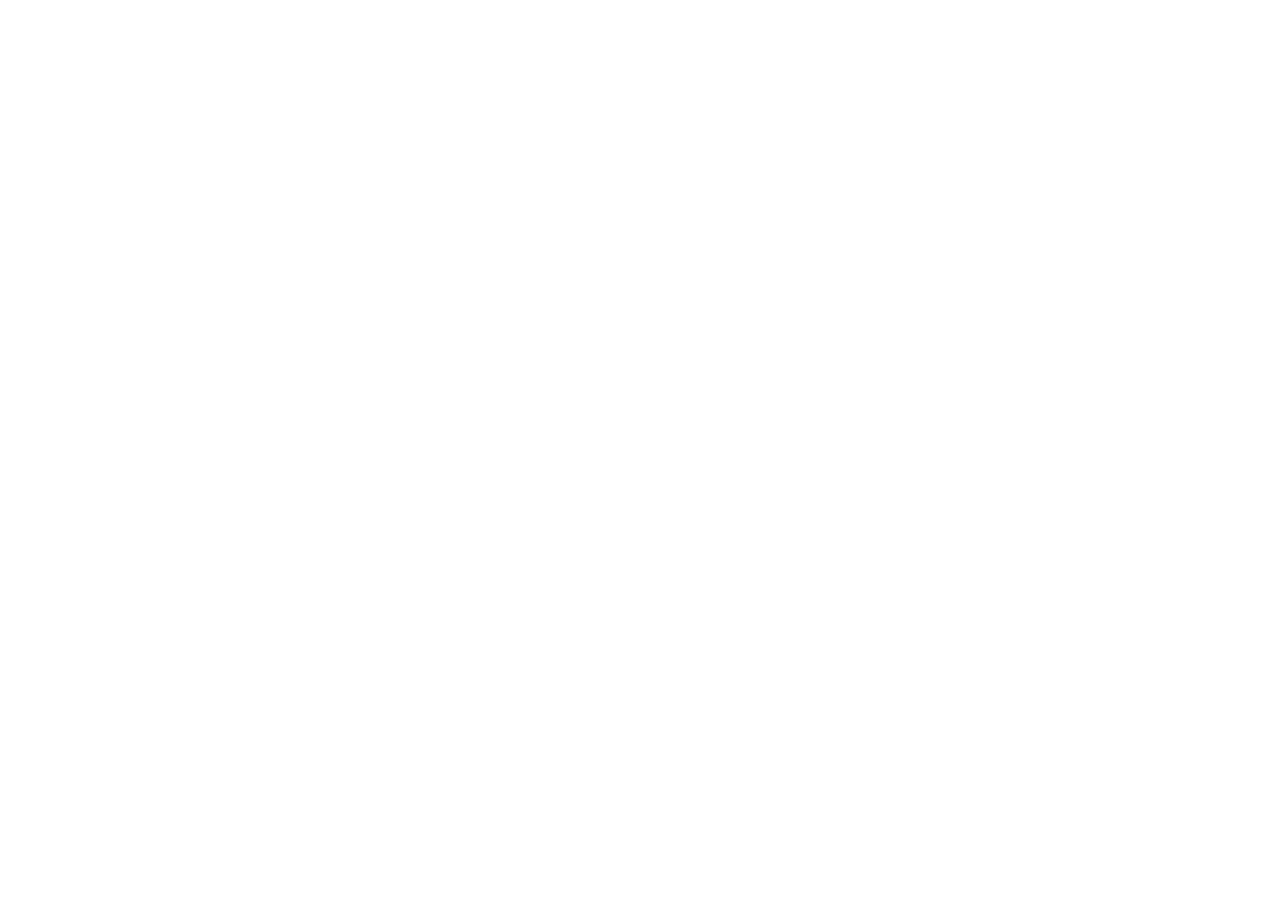
==== login.html @ 76082931 "init project" ====
<!DOCTYPE html>
<html lang="en">
<head>
    <meta charset="UTF-8">
    <meta http-equiv="X-UA-Compatible" content="IE=edge">
    <meta name="viewport" content="width=device-width, initial-scale=1.0">
    <title>Document</title>
</head>
<body>
    
</body>
</html>
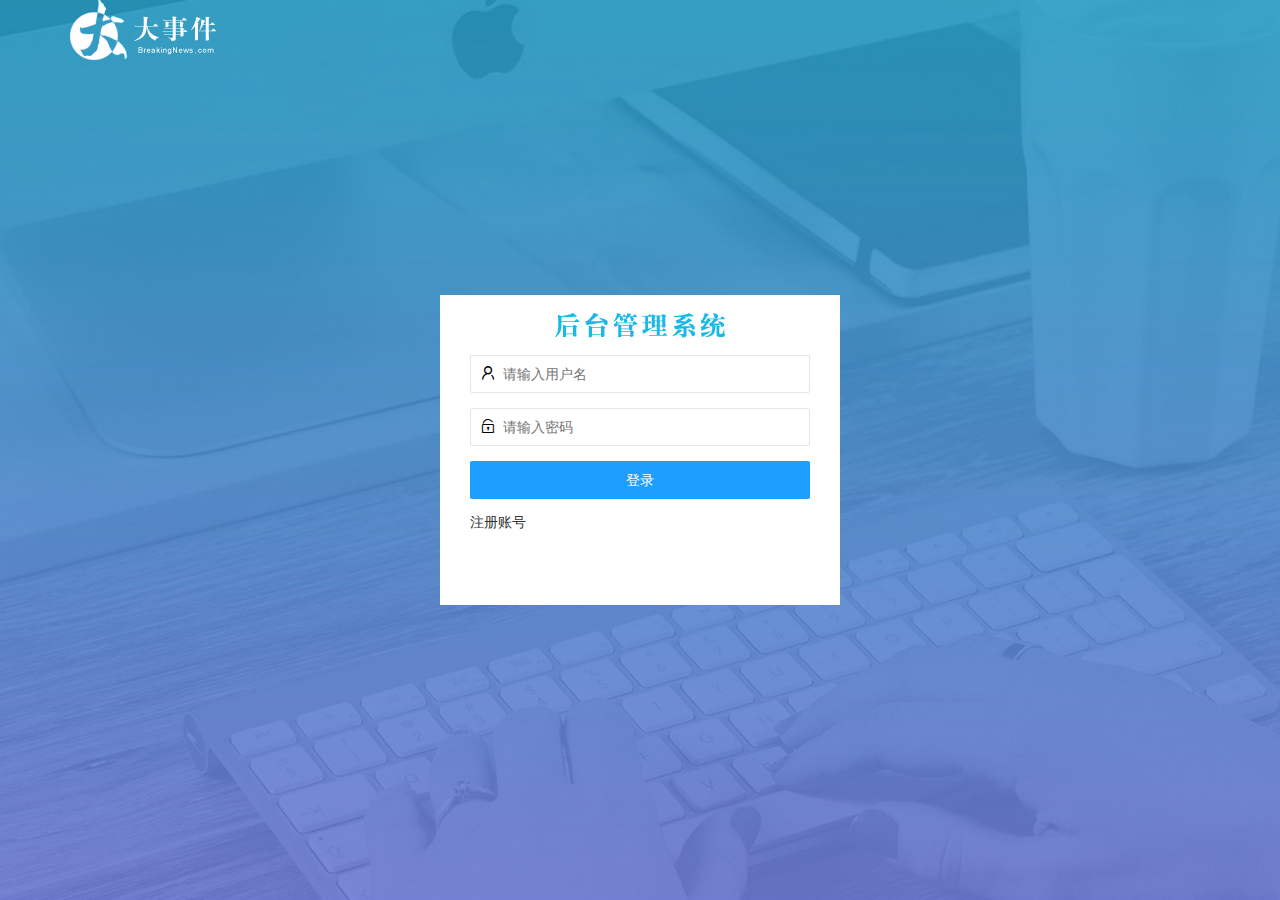
==== commit 8a849ec9: "完成了登录和注册功能" ====
--- a/login.html
+++ b/login.html
@@ -1,12 +1,86 @@
 <!DOCTYPE html>
 <html lang="en">
+
 <head>
     <meta charset="UTF-8">
     <meta http-equiv="X-UA-Compatible" content="IE=edge">
     <meta name="viewport" content="width=device-width, initial-scale=1.0">
-    <title>Document</title>
+    <title>大事件 登录/注册</title>
+    <link rel="stylesheet" href="/assets/css/login.css">
+    <link rel="stylesheet" href="/assets/lib/layui/css/layui.css">
 </head>
+
 <body>
-    
+    <!-- 头部logo区域 -->
+    <div class="logo layui-main">
+        <img src="/assets/images/logo.png" alt="">
+    </div>
+    <!-- 登录注册区域 -->
+    <div class="loginAndRegBox">
+        <div class="header-box"></div>
+        <div class="login-box">
+            <!-- 登录的表单 -->
+            <form class="layui-form" action="" id="form-log">
+                <!-- 用户名 -->
+                <div class="layui-form-item">
+                    <i class="layui-icon layui-icon-username"></i>
+                    <input type="text" name="username" placeholder="请输入用户名" autocomplete="off" class="layui-input"
+                        lay-verify="required|uname">
+                </div>
+                <!-- 密码 -->
+                <div class="layui-form-item">
+                    <i class="layui-icon layui-icon-password"></i>
+                    <input type="password" name="password" placeholder="请输入密码" autocomplete="off" class="layui-input"
+                        lay-verify="required| pwd" />
+                </div>
+                <!-- 登录按钮 -->
+                <div class="layui-form-item">
+                    <button class="layui-btn layui-btn-fluid layui-btn layui-btn-normal" lay-submit
+                        lay-filter="formDemo">登录</button>
+                </div>
+                <!-- 注册模块 -->
+                <div class="login">
+                    <a href="javascript:;" id="reg">注册账号</a>
+                </div>
+            </form>
+        </div>
+        <!-- 注册的div -->
+        <div class="reg-box" style="display: none;">
+            <form class="layui-form" action=""  id="form-sub">
+                <!-- 用户名 -->
+                <div class="layui-form-item">
+                    <i class="layui-icon layui-icon-username"></i>
+                    <input type="text" name="username" placeholder="请输入用户名" autocomplete="off" class="layui-input"
+                        lay-verify="required|uname" id="user-name">
+                </div>
+                <!-- 密码 -->
+                <div class="layui-form-item">
+                    <i class="layui-icon layui-icon-password"></i>
+                    <input type="password" name="password" placeholder="请输入密码" autocomplete="off" class="layui-input"
+                        lay-verify="required|pwd" id="pwd" />
+                </div>
+                <!-- 确认密码 -->
+                <div class="layui-form-item">
+                    <i class="layui-icon layui-icon-password"></i>
+                    <input type="password" name="repassword" placeholder="确认密码" autocomplete="off" class="layui-input"
+                        lay-verify="required|pwd|repwd" />
+                </div>
+                <!-- 登录按钮 -->
+                <div class="layui-form-item">
+                    <button class="layui-btn layui-btn-fluid layui-btn layui-btn-normal" lay-submit
+                        lay-filter="formDemo">注册</button>
+                </div>
+                <!-- 注册模块 -->
+                <div class="reg">
+                    <a href="javascript:;" id="btn-login" class="aabb">去登录</a>
+                </div>
+            </form>
+        </div>
+    </div>
+    <script src="./assets/lib/layui/layui.all.js"></script>
+    <script src="./assets/lib/jquery.js"></script>
+    <script src="/assets/js/login.js"></script>
+    <script src="./assets/js/baseapi.js"></script>
 </body>
+
 </html>--- a/assets/css/login.css
+++ b/assets/css/login.css
@@ -0,0 +1,43 @@
+html,
+body {
+    margin: 0;
+    padding: 0;
+    width: 100%;
+    height: 100%;
+    background: url(/assets/images/login_bg.jpg) no-repeat center;
+    background-size: cover;
+}
+
+
+.loginAndRegBox {
+    position: absolute;
+    left: 50%;
+    top: 50%;
+    transform: translate(-50%, -50%);
+    width: 400px;
+    height: 310px;
+    background-color: #fff;
+}
+
+.header-box {
+    height: 60px;
+    background: url(/assets/images/login_title.png) no-repeat center;
+}
+
+.layui-form {
+    padding: 0 30px;
+}
+
+.layui-form-item {
+    position: relative;
+}
+
+.layui-icon {
+    position: absolute;
+    top: 10px;
+    left: 10px;
+}
+
+.layui-input {
+    padding-left: 32px;
+}--- a/assets/lib/layui/css/layui.css
+++ b/assets/lib/layui/css/layui.css
@@ -0,0 +1,5573 @@
+/** layui-v2.5.5 MIT License By https://www.layui.com */
+.layui-inline,
+img {
+    display: inline-block;
+    vertical-align: middle
+}
+
+h1,
+h2,
+h3,
+h4,
+h5,
+h6 {
+    font-weight: 400
+}
+
+.layui-edge,
+.layui-header,
+.layui-inline,
+.layui-main {
+    position: relative
+}
+
+.layui-body,
+.layui-edge,
+.layui-elip {
+    overflow: hidden
+}
+
+.layui-btn,
+.layui-edge,
+.layui-inline,
+img {
+    vertical-align: middle
+}
+
+.layui-btn,
+.layui-disabled,
+.layui-icon,
+.layui-unselect {
+    -moz-user-select: none;
+    -webkit-user-select: none;
+    -ms-user-select: none
+}
+
+.layui-elip,
+.layui-form-checkbox span,
+.layui-form-pane .layui-form-label {
+    text-overflow: ellipsis;
+    white-space: nowrap
+}
+
+.layui-breadcrumb,
+.layui-tree-btnGroup {
+    visibility: hidden
+}
+
+blockquote,
+body,
+button,
+dd,
+div,
+dl,
+dt,
+form,
+h1,
+h2,
+h3,
+h4,
+h5,
+h6,
+input,
+li,
+ol,
+p,
+pre,
+td,
+textarea,
+th,
+ul {
+    margin: 0;
+    padding: 0;
+    -webkit-tap-highlight-color: rgba(0, 0, 0, 0)
+}
+
+a:active,
+a:hover {
+    outline: 0
+}
+
+img {
+    border: none
+}
+
+li {
+    list-style: none
+}
+
+table {
+    border-collapse: collapse;
+    border-spacing: 0
+}
+
+h4,
+h5,
+h6 {
+    font-size: 100%
+}
+
+button,
+input,
+optgroup,
+option,
+select,
+textarea {
+    font-family: inherit;
+    font-size: inherit;
+    font-style: inherit;
+    font-weight: inherit;
+    outline: 0
+}
+
+pre {
+    white-space: pre-wrap;
+    white-space: -moz-pre-wrap;
+    white-space: -pre-wrap;
+    white-space: -o-pre-wrap;
+    word-wrap: break-word
+}
+
+body {
+    line-height: 24px;
+    font: 14px Helvetica Neue, Helvetica, PingFang SC, Tahoma, Arial, sans-serif
+}
+
+hr {
+    height: 1px;
+    margin: 10px 0;
+    border: 0;
+    clear: both
+}
+
+a {
+    color: #333;
+    text-decoration: none
+}
+
+a:hover {
+    color: #777
+}
+
+a cite {
+    font-style: normal;
+    *cursor: pointer
+}
+
+.layui-border-box,
+.layui-border-box * {
+    box-sizing: border-box
+}
+
+.layui-box,
+.layui-box * {
+    box-sizing: content-box
+}
+
+.layui-clear {
+    clear: both;
+    *zoom: 1
+}
+
+.layui-clear:after {
+    content: '\20';
+    clear: both;
+    *zoom: 1;
+    display: block;
+    height: 0
+}
+
+.layui-inline {
+    *display: inline;
+    *zoom: 1
+}
+
+.layui-edge {
+    display: inline-block;
+    width: 0;
+    height: 0;
+    border-width: 6px;
+    border-style: dashed;
+    border-color: transparent
+}
+
+.layui-edge-top {
+    top: -4px;
+    border-bottom-color: #999;
+    border-bottom-style: solid
+}
+
+.layui-edge-right {
+    border-left-color: #999;
+    border-left-style: solid
+}
+
+.layui-edge-bottom {
+    top: 2px;
+    border-top-color: #999;
+    border-top-style: solid
+}
+
+.layui-edge-left {
+    border-right-color: #999;
+    border-right-style: solid
+}
+
+.layui-disabled,
+.layui-disabled:hover {
+    color: #d2d2d2 !important;
+    cursor: not-allowed !important
+}
+
+.layui-circle {
+    border-radius: 100%
+}
+
+.layui-show {
+    display: block !important
+}
+
+.layui-hide {
+    display: none !important
+}
+
+@font-face {
+    font-family: layui-icon;
+    src: url(../font/iconfont.eot?v=250);
+    src: url(../font/iconfont.eot?v=250#iefix) format('embedded-opentype'), url(../font/iconfont.woff2?v=250) format('woff2'), url(../font/iconfont.woff?v=250) format('woff'), url(../font/iconfont.ttf?v=250) format('truetype'), url(../font/iconfont.svg?v=250#layui-icon) format('svg')
+}
+
+.layui-icon {
+    font-family: layui-icon !important;
+    font-size: 16px;
+    font-style: normal;
+    -webkit-font-smoothing: antialiased;
+    -moz-osx-font-smoothing: grayscale
+}
+
+.layui-icon-reply-fill:before {
+    content: "\e611"
+}
+
+.layui-icon-set-fill:before {
+    content: "\e614"
+}
+
+.layui-icon-menu-fill:before {
+    content: "\e60f"
+}
+
+.layui-icon-search:before {
+    content: "\e615"
+}
+
+.layui-icon-share:before {
+    content: "\e641"
+}
+
+.layui-icon-set-sm:before {
+    content: "\e620"
+}
+
+.layui-icon-engine:before {
+    content: "\e628"
+}
+
+.layui-icon-close:before {
+    content: "\1006"
+}
+
+.layui-icon-close-fill:before {
+    content: "\1007"
+}
+
+.layui-icon-chart-screen:before {
+    content: "\e629"
+}
+
+.layui-icon-star:before {
+    content: "\e600"
+}
+
+.layui-icon-circle-dot:before {
+    content: "\e617"
+}
+
+.layui-icon-chat:before {
+    content: "\e606"
+}
+
+.layui-icon-release:before {
+    content: "\e609"
+}
+
+.layui-icon-list:before {
+    content: "\e60a"
+}
+
+.layui-icon-chart:before {
+    content: "\e62c"
+}
+
+.layui-icon-ok-circle:before {
+    content: "\1005"
+}
+
+.layui-icon-layim-theme:before {
+    content: "\e61b"
+}
+
+.layui-icon-table:before {
+    content: "\e62d"
+}
+
+.layui-icon-right:before {
+    content: "\e602"
+}
+
+.layui-icon-left:before {
+    content: "\e603"
+}
+
+.layui-icon-cart-simple:before {
+    content: "\e698"
+}
+
+.layui-icon-face-cry:before {
+    content: "\e69c"
+}
+
+.layui-icon-face-smile:before {
+    content: "\e6af"
+}
+
+.layui-icon-survey:before {
+    content: "\e6b2"
+}
+
+.layui-icon-tree:before {
+    content: "\e62e"
+}
+
+.layui-icon-upload-circle:before {
+    content: "\e62f"
+}
+
+.layui-icon-add-circle:before {
+    content: "\e61f"
+}
+
+.layui-icon-download-circle:before {
+    content: "\e601"
+}
+
+.layui-icon-templeate-1:before {
+    content: "\e630"
+}
+
+.layui-icon-util:before {
+    content: "\e631"
+}
+
+.layui-icon-face-surprised:before {
+    content: "\e664"
+}
+
+.layui-icon-edit:before {
+    content: "\e642"
+}
+
+.layui-icon-speaker:before {
+    content: "\e645"
+}
+
+.layui-icon-down:before {
+    content: "\e61a"
+}
+
+.layui-icon-file:before {
+    content: "\e621"
+}
+
+.layui-icon-layouts:before {
+    content: "\e632"
+}
+
+.layui-icon-rate-half:before {
+    content: "\e6c9"
+}
+
+.layui-icon-add-circle-fine:before {
+    content: "\e608"
+}
+
+.layui-icon-prev-circle:before {
+    content: "\e633"
+}
+
+.layui-icon-read:before {
+    content: "\e705"
+}
+
+.layui-icon-404:before {
+    content: "\e61c"
+}
+
+.layui-icon-carousel:before {
+    content: "\e634"
+}
+
+.layui-icon-help:before {
+    content: "\e607"
+}
+
+.layui-icon-code-circle:before {
+    content: "\e635"
+}
+
+.layui-icon-water:before {
+    content: "\e636"
+}
+
+.layui-icon-username:before {
+    content: "\e66f"
+}
+
+.layui-icon-find-fill:before {
+    content: "\e670"
+}
+
+.layui-icon-about:before {
+    content: "\e60b"
+}
+
+.layui-icon-location:before {
+    content: "\e715"
+}
+
+.layui-icon-up:before {
+    content: "\e619"
+}
+
+.layui-icon-pause:before {
+    content: "\e651"
+}
+
+.layui-icon-date:before {
+    content: "\e637"
+}
+
+.layui-icon-layim-uploadfile:before {
+    content: "\e61d"
+}
+
+.layui-icon-delete:before {
+    content: "\e640"
+}
+
+.layui-icon-play:before {
+    content: "\e652"
+}
+
+.layui-icon-top:before {
+    content: "\e604"
+}
+
+.layui-icon-friends:before {
+    content: "\e612"
+}
+
+.layui-icon-refresh-3:before {
+    content: "\e9aa"
+}
+
+.layui-icon-ok:before {
+    content: "\e605"
+}
+
+.layui-icon-layer:before {
+    content: "\e638"
+}
+
+.layui-icon-face-smile-fine:before {
+    content: "\e60c"
+}
+
+.layui-icon-dollar:before {
+    content: "\e659"
+}
+
+.layui-icon-group:before {
+    content: "\e613"
+}
+
+.layui-icon-layim-download:before {
+    content: "\e61e"
+}
+
+.layui-icon-picture-fine:before {
+    content: "\e60d"
+}
+
+.layui-icon-link:before {
+    content: "\e64c"
+}
+
+.layui-icon-diamond:before {
+    content: "\e735"
+}
+
+.layui-icon-log:before {
+    content: "\e60e"
+}
+
+.layui-icon-rate-solid:before {
+    content: "\e67a"
+}
+
+.layui-icon-fonts-del:before {
+    content: "\e64f"
+}
+
+.layui-icon-unlink:before {
+    content: "\e64d"
+}
+
+.layui-icon-fonts-clear:before {
+    content: "\e639"
+}
+
+.layui-icon-triangle-r:before {
+    content: "\e623"
+}
+
+.layui-icon-circle:before {
+    content: "\e63f"
+}
+
+.layui-icon-radio:before {
+    content: "\e643"
+}
+
+.layui-icon-align-center:before {
+    content: "\e647"
+}
+
+.layui-icon-align-right:before {
+    content: "\e648"
+}
+
+.layui-icon-align-left:before {
+    content: "\e649"
+}
+
+.layui-icon-loading-1:before {
+    content: "\e63e"
+}
+
+.layui-icon-return:before {
+    content: "\e65c"
+}
+
+.layui-icon-fonts-strong:before {
+    content: "\e62b"
+}
+
+.layui-icon-upload:before {
+    content: "\e67c"
+}
+
+.layui-icon-dialogue:before {
+    content: "\e63a"
+}
+
+.layui-icon-video:before {
+    content: "\e6ed"
+}
+
+.layui-icon-headset:before {
+    content: "\e6fc"
+}
+
+.layui-icon-cellphone-fine:before {
+    content: "\e63b"
+}
+
+.layui-icon-add-1:before {
+    content: "\e654"
+}
+
+.layui-icon-face-smile-b:before {
+    content: "\e650"
+}
+
+.layui-icon-fonts-html:before {
+    content: "\e64b"
+}
+
+.layui-icon-form:before {
+    content: "\e63c"
+}
+
+.layui-icon-cart:before {
+    content: "\e657"
+}
+
+.layui-icon-camera-fill:before {
+    content: "\e65d"
+}
+
+.layui-icon-tabs:before {
+    content: "\e62a"
+}
+
+.layui-icon-fonts-code:before {
+    content: "\e64e"
+}
+
+.layui-icon-fire:before {
+    content: "\e756"
+}
+
+.layui-icon-set:before {
+    content: "\e716"
+}
+
+.layui-icon-fonts-u:before {
+    content: "\e646"
+}
+
+.layui-icon-triangle-d:before {
+    content: "\e625"
+}
+
+.layui-icon-tips:before {
+    content: "\e702"
+}
+
+.layui-icon-picture:before {
+    content: "\e64a"
+}
+
+.layui-icon-more-vertical:before {
+    content: "\e671"
+}
+
+.layui-icon-flag:before {
+    content: "\e66c"
+}
+
+.layui-icon-loading:before {
+    content: "\e63d"
+}
+
+.layui-icon-fonts-i:before {
+    content: "\e644"
+}
+
+.layui-icon-refresh-1:before {
+    content: "\e666"
+}
+
+.layui-icon-rmb:before {
+    content: "\e65e"
+}
+
+.layui-icon-home:before {
+    content: "\e68e"
+}
+
+.layui-icon-user:before {
+    content: "\e770"
+}
+
+.layui-icon-notice:before {
+    content: "\e667"
+}
+
+.layui-icon-login-weibo:before {
+    content: "\e675"
+}
+
+.layui-icon-voice:before {
+    content: "\e688"
+}
+
+.layui-icon-upload-drag:before {
+    content: "\e681"
+}
+
+.layui-icon-login-qq:before {
+    content: "\e676"
+}
+
+.layui-icon-snowflake:before {
+    content: "\e6b1"
+}
+
+.layui-icon-file-b:before {
+    content: "\e655"
+}
+
+.layui-icon-template:before {
+    content: "\e663"
+}
+
+.layui-icon-auz:before {
+    content: "\e672"
+}
+
+.layui-icon-console:before {
+    content: "\e665"
+}
+
+.layui-icon-app:before {
+    content: "\e653"
+}
+
+.layui-icon-prev:before {
+    content: "\e65a"
+}
+
+.layui-icon-website:before {
+    content: "\e7ae"
+}
+
+.layui-icon-next:before {
+    content: "\e65b"
+}
+
+.layui-icon-component:before {
+    content: "\e857"
+}
+
+.layui-icon-more:before {
+    content: "\e65f"
+}
+
+.layui-icon-login-wechat:before {
+    content: "\e677"
+}
+
+.layui-icon-shrink-right:before {
+    content: "\e668"
+}
+
+.layui-icon-spread-left:before {
+    content: "\e66b"
+}
+
+.layui-icon-camera:before {
+    content: "\e660"
+}
+
+.layui-icon-note:before {
+    content: "\e66e"
+}
+
+.layui-icon-refresh:before {
+    content: "\e669"
+}
+
+.layui-icon-female:before {
+    content: "\e661"
+}
+
+.layui-icon-male:before {
+    content: "\e662"
+}
+
+.layui-icon-password:before {
+    content: "\e673"
+}
+
+.layui-icon-senior:before {
+    content: "\e674"
+}
+
+.layui-icon-theme:before {
+    content: "\e66a"
+}
+
+.layui-icon-tread:before {
+    content: "\e6c5"
+}
+
+.layui-icon-praise:before {
+    content: "\e6c6"
+}
+
+.layui-icon-star-fill:before {
+    content: "\e658"
+}
+
+.layui-icon-rate:before {
+    content: "\e67b"
+}
+
+.layui-icon-template-1:before {
+    content: "\e656"
+}
+
+.layui-icon-vercode:before {
+    content: "\e679"
+}
+
+.layui-icon-cellphone:before {
+    content: "\e678"
+}
+
+.layui-icon-screen-full:before {
+    content: "\e622"
+}
+
+.layui-icon-screen-restore:before {
+    content: "\e758"
+}
+
+.layui-icon-cols:before {
+    content: "\e610"
+}
+
+.layui-icon-export:before {
+    content: "\e67d"
+}
+
+.layui-icon-print:before {
+    content: "\e66d"
+}
+
+.layui-icon-slider:before {
+    content: "\e714"
+}
+
+.layui-icon-addition:before {
+    content: "\e624"
+}
+
+.layui-icon-subtraction:before {
+    content: "\e67e"
+}
+
+.layui-icon-service:before {
+    content: "\e626"
+}
+
+.layui-icon-transfer:before {
+    content: "\e691"
+}
+
+.layui-main {
+    width: 1140px;
+    margin: 0 auto
+}
+
+.layui-header {
+    z-index: 1000;
+    height: 60px
+}
+
+.layui-header a:hover {
+    transition: all .5s;
+    -webkit-transition: all .5s
+}
+
+.layui-side {
+    position: fixed;
+    left: 0;
+    top: 0;
+    bottom: 0;
+    z-index: 999;
+    width: 200px;
+    overflow-x: hidden
+}
+
+.layui-side-scroll {
+    position: relative;
+    width: 220px;
+    height: 100%;
+    overflow-x: hidden
+}
+
+.layui-body {
+    position: absolute;
+    left: 200px;
+    right: 0;
+    top: 0;
+    bottom: 0;
+    z-index: 998;
+    width: auto;
+    overflow-y: auto;
+    box-sizing: border-box
+}
+
+.layui-layout-body {
+    overflow: hidden
+}
+
+.layui-layout-admin .layui-header {
+    background-color: #23262E
+}
+
+.layui-layout-admin .layui-side {
+    top: 60px;
+    width: 200px;
+    overflow-x: hidden
+}
+
+.layui-layout-admin .layui-body {
+    position: fixed;
+    top: 60px;
+    bottom: 44px
+}
+
+.layui-layout-admin .layui-main {
+    width: auto;
+    margin: 0 15px
+}
+
+.layui-layout-admin .layui-footer {
+    position: fixed;
+    left: 200px;
+    right: 0;
+    bottom: 0;
+    height: 44px;
+    line-height: 44px;
+    padding: 0 15px;
+    background-color: #eee
+}
+
+.layui-layout-admin .layui-logo {
+    position: absolute;
+    left: 0;
+    top: 0;
+    width: 200px;
+    height: 100%;
+    line-height: 60px;
+    text-align: center;
+    color: #009688;
+    font-size: 16px
+}
+
+.layui-layout-admin .layui-header .layui-nav {
+    background: 0 0
+}
+
+.layui-layout-left {
+    position: absolute !important;
+    left: 200px;
+    top: 0
+}
+
+.layui-layout-right {
+    position: absolute !important;
+    right: 0;
+    top: 0
+}
+
+.layui-container {
+    position: relative;
+    margin: 0 auto;
+    padding: 0 15px;
+    box-sizing: border-box
+}
+
+.layui-fluid {
+    position: relative;
+    margin: 0 auto;
+    padding: 0 15px
+}
+
+.layui-row:after,
+.layui-row:before {
+    content: '';
+    display: block;
+    clear: both
+}
+
+.layui-col-lg1,
+.layui-col-lg10,
+.layui-col-lg11,
+.layui-col-lg12,
+.layui-col-lg2,
+.layui-col-lg3,
+.layui-col-lg4,
+.layui-col-lg5,
+.layui-col-lg6,
+.layui-col-lg7,
+.layui-col-lg8,
+.layui-col-lg9,
+.layui-col-md1,
+.layui-col-md10,
+.layui-col-md11,
+.layui-col-md12,
+.layui-col-md2,
+.layui-col-md3,
+.layui-col-md4,
+.layui-col-md5,
+.layui-col-md6,
+.layui-col-md7,
+.layui-col-md8,
+.layui-col-md9,
+.layui-col-sm1,
+.layui-col-sm10,
+.layui-col-sm11,
+.layui-col-sm12,
+.layui-col-sm2,
+.layui-col-sm3,
+.layui-col-sm4,
+.layui-col-sm5,
+.layui-col-sm6,
+.layui-col-sm7,
+.layui-col-sm8,
+.layui-col-sm9,
+.layui-col-xs1,
+.layui-col-xs10,
+.layui-col-xs11,
+.layui-col-xs12,
+.layui-col-xs2,
+.layui-col-xs3,
+.layui-col-xs4,
+.layui-col-xs5,
+.layui-col-xs6,
+.layui-col-xs7,
+.layui-col-xs8,
+.layui-col-xs9 {
+    position: relative;
+    display: block;
+    box-sizing: border-box
+}
+
+.layui-col-xs1,
+.layui-col-xs10,
+.layui-col-xs11,
+.layui-col-xs12,
+.layui-col-xs2,
+.layui-col-xs3,
+.layui-col-xs4,
+.layui-col-xs5,
+.layui-col-xs6,
+.layui-col-xs7,
+.layui-col-xs8,
+.layui-col-xs9 {
+    float: left
+}
+
+.layui-col-xs1 {
+    width: 8.33333333%
+}
+
+.layui-col-xs2 {
+    width: 16.66666667%
+}
+
+.layui-col-xs3 {
+    width: 25%
+}
+
+.layui-col-xs4 {
+    width: 33.33333333%
+}
+
+.layui-col-xs5 {
+    width: 41.66666667%
+}
+
+.layui-col-xs6 {
+    width: 50%
+}
+
+.layui-col-xs7 {
+    width: 58.33333333%
+}
+
+.layui-col-xs8 {
+    width: 66.66666667%
+}
+
+.layui-col-xs9 {
+    width: 75%
+}
+
+.layui-col-xs10 {
+    width: 83.33333333%
+}
+
+.layui-col-xs11 {
+    width: 91.66666667%
+}
+
+.layui-col-xs12 {
+    width: 100%
+}
+
+.layui-col-xs-offset1 {
+    margin-left: 8.33333333%
+}
+
+.layui-col-xs-offset2 {
+    margin-left: 16.66666667%
+}
+
+.layui-col-xs-offset3 {
+    margin-left: 25%
+}
+
+.layui-col-xs-offset4 {
+    margin-left: 33.33333333%
+}
+
+.layui-col-xs-offset5 {
+    margin-left: 41.66666667%
+}
+
+.layui-col-xs-offset6 {
+    margin-left: 50%
+}
+
+.layui-col-xs-offset7 {
+    margin-left: 58.33333333%
+}
+
+.layui-col-xs-offset8 {
+    margin-left: 66.66666667%
+}
+
+.layui-col-xs-offset9 {
+    margin-left: 75%
+}
+
+.layui-col-xs-offset10 {
+    margin-left: 83.33333333%
+}
+
+.layui-col-xs-offset11 {
+    margin-left: 91.66666667%
+}
+
+.layui-col-xs-offset12 {
+    margin-left: 100%
+}
+
+@media screen and (max-width:768px) {
+    .layui-hide-xs {
+        display: none !important
+    }
+
+    .layui-show-xs-block {
+        display: block !important
+    }
+
+    .layui-show-xs-inline {
+        display: inline !important
+    }
+
+    .layui-show-xs-inline-block {
+        display: inline-block !important
+    }
+}
+
+@media screen and (min-width:768px) {
+    .layui-container {
+        width: 750px
+    }
+
+    .layui-hide-sm {
+        display: none !important
+    }
+
+    .layui-show-sm-block {
+        display: block !important
+    }
+
+    .layui-show-sm-inline {
+        display: inline !important
+    }
+
+    .layui-show-sm-inline-block {
+        display: inline-block !important
+    }
+
+    .layui-col-sm1,
+    .layui-col-sm10,
+    .layui-col-sm11,
+    .layui-col-sm12,
+    .layui-col-sm2,
+    .layui-col-sm3,
+    .layui-col-sm4,
+    .layui-col-sm5,
+    .layui-col-sm6,
+    .layui-col-sm7,
+    .layui-col-sm8,
+    .layui-col-sm9 {
+        float: left
+    }
+
+    .layui-col-sm1 {
+        width: 8.33333333%
+    }
+
+    .layui-col-sm2 {
+        width: 16.66666667%
+    }
+
+    .layui-col-sm3 {
+        width: 25%
+    }
+
+    .layui-col-sm4 {
+        width: 33.33333333%
+    }
+
+    .layui-col-sm5 {
+        width: 41.66666667%
+    }
+
+    .layui-col-sm6 {
+        width: 50%
+    }
+
+    .layui-col-sm7 {
+        width: 58.33333333%
+    }
+
+    .layui-col-sm8 {
+        width: 66.66666667%
+    }
+
+    .layui-col-sm9 {
+        width: 75%
+    }
+
+    .layui-col-sm10 {
+        width: 83.33333333%
+    }
+
+    .layui-col-sm11 {
+        width: 91.66666667%
+    }
+
+    .layui-col-sm12 {
+        width: 100%
+    }
+
+    .layui-col-sm-offset1 {
+        margin-left: 8.33333333%
+    }
+
+    .layui-col-sm-offset2 {
+        margin-left: 16.66666667%
+    }
+
+    .layui-col-sm-offset3 {
+        margin-left: 25%
+    }
+
+    .layui-col-sm-offset4 {
+        margin-left: 33.33333333%
+    }
+
+    .layui-col-sm-offset5 {
+        margin-left: 41.66666667%
+    }
+
+    .layui-col-sm-offset6 {
+        margin-left: 50%
+    }
+
+    .layui-col-sm-offset7 {
+        margin-left: 58.33333333%
+    }
+
+    .layui-col-sm-offset8 {
+        margin-left: 66.66666667%
+    }
+
+    .layui-col-sm-offset9 {
+        margin-left: 75%
+    }
+
+    .layui-col-sm-offset10 {
+        margin-left: 83.33333333%
+    }
+
+    .layui-col-sm-offset11 {
+        margin-left: 91.66666667%
+    }
+
+    .layui-col-sm-offset12 {
+        margin-left: 100%
+    }
+}
+
+@media screen and (min-width:992px) {
+    .layui-container {
+        width: 970px
+    }
+
+    .layui-hide-md {
+        display: none !important
+    }
+
+    .layui-show-md-block {
+        display: block !important
+    }
+
+    .layui-show-md-inline {
+        display: inline !important
+    }
+
+    .layui-show-md-inline-block {
+        display: inline-block !important
+    }
+
+    .layui-col-md1,
+    .layui-col-md10,
+    .layui-col-md11,
+    .layui-col-md12,
+    .layui-col-md2,
+    .layui-col-md3,
+    .layui-col-md4,
+    .layui-col-md5,
+    .layui-col-md6,
+    .layui-col-md7,
+    .layui-col-md8,
+    .layui-col-md9 {
+        float: left
+    }
+
+    .layui-col-md1 {
+        width: 8.33333333%
+    }
+
+    .layui-col-md2 {
+        width: 16.66666667%
+    }
+
+    .layui-col-md3 {
+        width: 25%
+    }
+
+    .layui-col-md4 {
+        width: 33.33333333%
+    }
+
+    .layui-col-md5 {
+        width: 41.66666667%
+    }
+
+    .layui-col-md6 {
+        width: 50%
+    }
+
+    .layui-col-md7 {
+        width: 58.33333333%
+    }
+
+    .layui-col-md8 {
+        width: 66.66666667%
+    }
+
+    .layui-col-md9 {
+        width: 75%
+    }
+
+    .layui-col-md10 {
+        width: 83.33333333%
+    }
+
+    .layui-col-md11 {
+        width: 91.66666667%
+    }
+
+    .layui-col-md12 {
+        width: 100%
+    }
+
+    .layui-col-md-offset1 {
+        margin-left: 8.33333333%
+    }
+
+    .layui-col-md-offset2 {
+        margin-left: 16.66666667%
+    }
+
+    .layui-col-md-offset3 {
+        margin-left: 25%
+    }
+
+    .layui-col-md-offset4 {
+        margin-left: 33.33333333%
+    }
+
+    .layui-col-md-offset5 {
+        margin-left: 41.66666667%
+    }
+
+    .layui-col-md-offset6 {
+        margin-left: 50%
+    }
+
+    .layui-col-md-offset7 {
+        margin-left: 58.33333333%
+    }
+
+    .layui-col-md-offset8 {
+        margin-left: 66.66666667%
+    }
+
+    .layui-col-md-offset9 {
+        margin-left: 75%
+    }
+
+    .layui-col-md-offset10 {
+        margin-left: 83.33333333%
+    }
+
+    .layui-col-md-offset11 {
+        margin-left: 91.66666667%
+    }
+
+    .layui-col-md-offset12 {
+        margin-left: 100%
+    }
+}
+
+@media screen and (min-width:1200px) {
+    .layui-container {
+        width: 1170px
+    }
+
+    .layui-hide-lg {
+        display: none !important
+    }
+
+    .layui-show-lg-block {
+        display: block !important
+    }
+
+    .layui-show-lg-inline {
+        display: inline !important
+    }
+
+    .layui-show-lg-inline-block {
+        display: inline-block !important
+    }
+
+    .layui-col-lg1,
+    .layui-col-lg10,
+    .layui-col-lg11,
+    .layui-col-lg12,
+    .layui-col-lg2,
+    .layui-col-lg3,
+    .layui-col-lg4,
+    .layui-col-lg5,
+    .layui-col-lg6,
+    .layui-col-lg7,
+    .layui-col-lg8,
+    .layui-col-lg9 {
+        float: left
+    }
+
+    .layui-col-lg1 {
+        width: 8.33333333%
+    }
+
+    .layui-col-lg2 {
+        width: 16.66666667%
+    }
+
+    .layui-col-lg3 {
+        width: 25%
+    }
+
+    .layui-col-lg4 {
+        width: 33.33333333%
+    }
+
+    .layui-col-lg5 {
+        width: 41.66666667%
+    }
+
+    .layui-col-lg6 {
+        width: 50%
+    }
+
+    .layui-col-lg7 {
+        width: 58.33333333%
+    }
+
+    .layui-col-lg8 {
+        width: 66.66666667%
+    }
+
+    .layui-col-lg9 {
+        width: 75%
+    }
+
+    .layui-col-lg10 {
+        width: 83.33333333%
+    }
+
+    .layui-col-lg11 {
+        width: 91.66666667%
+    }
+
+    .layui-col-lg12 {
+        width: 100%
+    }
+
+    .layui-col-lg-offset1 {
+        margin-left: 8.33333333%
+    }
+
+    .layui-col-lg-offset2 {
+        margin-left: 16.66666667%
+    }
+
+    .layui-col-lg-offset3 {
+        margin-left: 25%
+    }
+
+    .layui-col-lg-offset4 {
+        margin-left: 33.33333333%
+    }
+
+    .layui-col-lg-offset5 {
+        margin-left: 41.66666667%
+    }
+
+    .layui-col-lg-offset6 {
+        margin-left: 50%
+    }
+
+    .layui-col-lg-offset7 {
+        margin-left: 58.33333333%
+    }
+
+    .layui-col-lg-offset8 {
+        margin-left: 66.66666667%
+    }
+
+    .layui-col-lg-offset9 {
+        margin-left: 75%
+    }
+
+    .layui-col-lg-offset10 {
+        margin-left: 83.33333333%
+    }
+
+    .layui-col-lg-offset11 {
+        margin-left: 91.66666667%
+    }
+
+    .layui-col-lg-offset12 {
+        margin-left: 100%
+    }
+}
+
+.layui-col-space1 {
+    margin: -.5px
+}
+
+.layui-col-space1>* {
+    padding: .5px
+}
+
+.layui-col-space3 {
+    margin: -1.5px
+}
+
+.layui-col-space3>* {
+    padding: 1.5px
+}
+
+.layui-col-space5 {
+    margin: -2.5px
+}
+
+.layui-col-space5>* {
+    padding: 2.5px
+}
+
+.layui-col-space8 {
+    margin: -3.5px
+}
+
+.layui-col-space8>* {
+    padding: 3.5px
+}
+
+.layui-col-space10 {
+    margin: -5px
+}
+
+.layui-col-space10>* {
+    padding: 5px
+}
+
+.layui-col-space12 {
+    margin: -6px
+}
+
+.layui-col-space12>* {
+    padding: 6px
+}
+
+.layui-col-space15 {
+    margin: -7.5px
+}
+
+.layui-col-space15>* {
+    padding: 7.5px
+}
+
+.layui-col-space18 {
+    margin: -9px
+}
+
+.layui-col-space18>* {
+    padding: 9px
+}
+
+.layui-col-space20 {
+    margin: -10px
+}
+
+.layui-col-space20>* {
+    padding: 10px
+}
+
+.layui-col-space22 {
+    margin: -11px
+}
+
+.layui-col-space22>* {
+    padding: 11px
+}
+
+.layui-col-space25 {
+    margin: -12.5px
+}
+
+.layui-col-space25>* {
+    padding: 12.5px
+}
+
+.layui-col-space30 {
+    margin: -15px
+}
+
+.layui-col-space30>* {
+    padding: 15px
+}
+
+.layui-btn,
+.layui-input,
+.layui-select,
+.layui-textarea,
+.layui-upload-button {
+    outline: 0;
+    -webkit-appearance: none;
+    transition: all .3s;
+    -webkit-transition: all .3s;
+    box-sizing: border-box
+}
+
+.layui-elem-quote {
+    margin-bottom: 10px;
+    padding: 15px;
+    line-height: 22px;
+    border-left: 5px solid #009688;
+    border-radius: 0 2px 2px 0;
+    background-color: #f2f2f2
+}
+
+.layui-quote-nm {
+    border-style: solid;
+    border-width: 1px 1px 1px 5px;
+    background: 0 0
+}
+
+.layui-elem-field {
+    margin-bottom: 10px;
+    padding: 0;
+    border-width: 1px;
+    border-style: solid
+}
+
+.layui-elem-field legend {
+    margin-left: 20px;
+    padding: 0 10px;
+    font-size: 20px;
+    font-weight: 300
+}
+
+.layui-field-title {
+    margin: 10px 0 20px;
+    border-width: 1px 0 0
+}
+
+.layui-field-box {
+    padding: 10px 15px
+}
+
+.layui-field-title .layui-field-box {
+    padding: 10px 0
+}
+
+.layui-progress {
+    position: relative;
+    height: 6px;
+    border-radius: 20px;
+    background-color: #e2e2e2
+}
+
+.layui-progress-bar {
+    position: absolute;
+    left: 0;
+    top: 0;
+    width: 0;
+    max-width: 100%;
+    height: 6px;
+    border-radius: 20px;
+    text-align: right;
+    background-color: #5FB878;
+    transition: all .3s;
+    -webkit-transition: all .3s
+}
+
+.layui-progress-big,
+.layui-progress-big .layui-progress-bar {
+    height: 18px;
+    line-height: 18px
+}
+
+.layui-progress-text {
+    position: relative;
+    top: -20px;
+    line-height: 18px;
+    font-size: 12px;
+    color: #666
+}
+
+.layui-progress-big .layui-progress-text {
+    position: static;
+    padding: 0 10px;
+    color: #fff
+}
+
+.layui-collapse {
+    border-width: 1px;
+    border-style: solid;
+    border-radius: 2px
+}
+
+.layui-colla-content,
+.layui-colla-item {
+    border-top-width: 1px;
+    border-top-style: solid
+}
+
+.layui-colla-item:first-child {
+    border-top: none
+}
+
+.layui-colla-title {
+    position: relative;
+    height: 42px;
+    line-height: 42px;
+    padding: 0 15px 0 35px;
+    color: #333;
+    background-color: #f2f2f2;
+    cursor: pointer;
+    font-size: 14px;
+    overflow: hidden
+}
+
+.layui-colla-content {
+    display: none;
+    padding: 10px 15px;
+    line-height: 22px;
+    color: #666
+}
+
+.layui-colla-icon {
+    position: absolute;
+    left: 15px;
+    top: 0;
+    font-size: 14px
+}
+
+.layui-card {
+    margin-bottom: 15px;
+    border-radius: 2px;
+    background-color: #fff;
+    box-shadow: 0 1px 2px 0 rgba(0, 0, 0, .05)
+}
+
+.layui-card:last-child {
+    margin-bottom: 0
+}
+
+.layui-card-header {
+    position: relative;
+    height: 42px;
+    line-height: 42px;
+    padding: 0 15px;
+    border-bottom: 1px solid #f6f6f6;
+    color: #333;
+    border-radius: 2px 2px 0 0;
+    font-size: 14px
+}
+
+.layui-bg-black,
+.layui-bg-blue,
+.layui-bg-cyan,
+.layui-bg-green,
+.layui-bg-orange,
+.layui-bg-red {
+    color: #fff !important
+}
+
+.layui-card-body {
+    position: relative;
+    padding: 10px 15px;
+    line-height: 24px
+}
+
+.layui-card-body[pad15] {
+    padding: 15px
+}
+
+.layui-card-body[pad20] {
+    padding: 20px
+}
+
+.layui-card-body .layui-table {
+    margin: 5px 0
+}
+
+.layui-card .layui-tab {
+    margin: 0
+}
+
+.layui-panel-window {
+    position: relative;
+    padding: 15px;
+    border-radius: 0;
+    border-top: 5px solid #E6E6E6;
+    background-color: #fff
+}
+
+.layui-auxiliar-moving {
+    position: fixed;
+    left: 0;
+    right: 0;
+    top: 0;
+    bottom: 0;
+    width: 100%;
+    height: 100%;
+    background: 0 0;
+    z-index: 9999999999
+}
+
+.layui-form-label,
+.layui-form-mid,
+.layui-form-select,
+.layui-input-block,
+.layui-input-inline,
+.layui-textarea {
+    position: relative
+}
+
+.layui-bg-red {
+    background-color: #FF5722 !important
+}
+
+.layui-bg-orange {
+    background-color: #FFB800 !important
+}
+
+.layui-bg-green {
+    background-color: #009688 !important
+}
+
+.layui-bg-cyan {
+    background-color: #2F4056 !important
+}
+
+.layui-bg-blue {
+    background-color: #1E9FFF !important
+}
+
+.layui-bg-black {
+    background-color: #393D49 !important
+}
+
+.layui-bg-gray {
+    background-color: #eee !important;
+    color: #666 !important
+}
+
+.layui-badge-rim,
+.layui-colla-content,
+.layui-colla-item,
+.layui-collapse,
+.layui-elem-field,
+.layui-form-pane .layui-form-item[pane],
+.layui-form-pane .layui-form-label,
+.layui-input,
+.layui-layedit,
+.layui-layedit-tool,
+.layui-quote-nm,
+.layui-select,
+.layui-tab-bar,
+.layui-tab-card,
+.layui-tab-title,
+.layui-tab-title .layui-this:after,
+.layui-textarea {
+    border-color: #e6e6e6
+}
+
+.layui-timeline-item:before,
+hr {
+    background-color: #e6e6e6
+}
+
+.layui-text {
+    line-height: 22px;
+    font-size: 14px;
+    color: #666
+}
+
+.layui-text h1,
+.layui-text h2,
+.layui-text h3 {
+    font-weight: 500;
+    color: #333
+}
+
+.layui-text h1 {
+    font-size: 30px
+}
+
+.layui-text h2 {
+    font-size: 24px
+}
+
+.layui-text h3 {
+    font-size: 18px
+}
+
+.layui-text a:not(.layui-btn) {
+    color: #01AAED
+}
+
+.layui-text a:not(.layui-btn):hover {
+    text-decoration: underline
+}
+
+.layui-text ul {
+    padding: 5px 0 5px 15px
+}
+
+.layui-text ul li {
+    margin-top: 5px;
+    list-style-type: disc
+}
+
+.layui-text em,
+.layui-word-aux {
+    color: #999 !important;
+    padding: 0 5px !important
+}
+
+.layui-btn {
+    display: inline-block;
+    height: 38px;
+    line-height: 38px;
+    padding: 0 18px;
+    background-color: #009688;
+    color: #fff;
+    white-space: nowrap;
+    text-align: center;
+    font-size: 14px;
+    border: none;
+    border-radius: 2px;
+    cursor: pointer
+}
+
+.layui-btn:hover {
+    opacity: .8;
+    filter: alpha(opacity=80);
+    color: #fff
+}
+
+.layui-btn:active {
+    opacity: 1;
+    filter: alpha(opacity=100)
+}
+
+.layui-btn+.layui-btn {
+    margin-left: 10px
+}
+
+.layui-btn-container {
+    font-size: 0
+}
+
+.layui-btn-container .layui-btn {
+    margin-right: 10px;
+    margin-bottom: 10px
+}
+
+.layui-btn-container .layui-btn+.layui-btn {
+    margin-left: 0
+}
+
+.layui-table .layui-btn-container .layui-btn {
+    margin-bottom: 9px
+}
+
+.layui-btn-radius {
+    border-radius: 100px
+}
+
+.layui-btn .layui-icon {
+    margin-right: 3px;
+    font-size: 18px;
+    vertical-align: bottom;
+    vertical-align: middle\9
+}
+
+.layui-btn-primary {
+    border: 1px solid #C9C9C9;
+    background-color: #fff;
+    color: #555
+}
+
+.layui-btn-primary:hover {
+    border-color: #009688;
+    color: #333
+}
+
+.layui-btn-normal {
+    background-color: #1E9FFF
+}
+
+.layui-btn-warm {
+    background-color: #FFB800
+}
+
+.layui-btn-danger {
+    background-color: #FF5722
+}
+
+.layui-btn-checked {
+    background-color: #5FB878
+}
+
+.layui-btn-disabled,
+.layui-btn-disabled:active,
+.layui-btn-disabled:hover {
+    border: 1px solid #e6e6e6;
+    background-color: #FBFBFB;
+    color: #C9C9C9;
+    cursor: not-allowed;
+    opacity: 1
+}
+
+.layui-btn-lg {
+    height: 44px;
+    line-height: 44px;
+    padding: 0 25px;
+    font-size: 16px
+}
+
+.layui-btn-sm {
+    height: 30px;
+    line-height: 30px;
+    padding: 0 10px;
+    font-size: 12px
+}
+
+.layui-btn-sm i {
+    font-size: 16px !important
+}
+
+.layui-btn-xs {
+    height: 22px;
+    line-height: 22px;
+    padding: 0 5px;
+    font-size: 12px
+}
+
+.layui-btn-xs i {
+    font-size: 14px !important
+}
+
+.layui-btn-group {
+    display: inline-block;
+    vertical-align: middle;
+    font-size: 0
+}
+
+.layui-btn-group .layui-btn {
+    margin-left: 0 !important;
+    margin-right: 0 !important;
+    border-left: 1px solid rgba(255, 255, 255, .5);
+    border-radius: 0
+}
+
+.layui-btn-group .layui-btn-primary {
+    border-left: none
+}
+
+.layui-btn-group .layui-btn-primary:hover {
+    border-color: #C9C9C9;
+    color: #009688
+}
+
+.layui-btn-group .layui-btn:first-child {
+    border-left: none;
+    border-radius: 2px 0 0 2px
+}
+
+.layui-btn-group .layui-btn-primary:first-child {
+    border-left: 1px solid #c9c9c9
+}
+
+.layui-btn-group .layui-btn:last-child {
+    border-radius: 0 2px 2px 0
+}
+
+.layui-btn-group .layui-btn+.layui-btn {
+    margin-left: 0
+}
+
+.layui-btn-group+.layui-btn-group {
+    margin-left: 10px
+}
+
+.layui-btn-fluid {
+    width: 100%
+}
+
+.layui-input,
+.layui-select,
+.layui-textarea {
+    height: 38px;
+    line-height: 1.3;
+    line-height: 38px\9;
+    border-width: 1px;
+    border-style: solid;
+    background-color: #fff;
+    border-radius: 2px
+}
+
+.layui-input::-webkit-input-placeholder,
+.layui-select::-webkit-input-placeholder,
+.layui-textarea::-webkit-input-placeholder {
+    line-height: 1.3
+}
+
+.layui-input,
+.layui-textarea {
+    display: block;
+    width: 100%;
+}
+
+.layui-input:hover,
+.layui-textarea:hover {
+    border-color: #D2D2D2 !important
+}
+
+.layui-input:focus,
+.layui-textarea:focus {
+    border-color: #C9C9C9 !important
+}
+
+.layui-textarea {
+    min-height: 100px;
+    height: auto;
+    line-height: 20px;
+    padding: 6px 10px;
+    resize: vertical
+}
+
+.layui-select {
+    padding: 0 10px
+}
+
+.layui-form input[type=checkbox],
+.layui-form input[type=radio],
+.layui-form select {
+    display: none
+}
+
+.layui-form [lay-ignore] {
+    display: initial
+}
+
+.layui-form-item {
+    margin-bottom: 15px;
+    clear: both;
+    *zoom: 1
+}
+
+.layui-form-item:after {
+    content: '\20';
+    clear: both;
+    *zoom: 1;
+    display: block;
+    height: 0
+}
+
+.layui-form-label {
+    float: left;
+    display: block;
+    padding: 9px 15px;
+    width: 80px;
+    font-weight: 400;
+    line-height: 20px;
+    text-align: right
+}
+
+.layui-form-label-col {
+    display: block;
+    float: none;
+    padding: 9px 0;
+    line-height: 20px;
+    text-align: left
+}
+
+.layui-form-item .layui-inline {
+    margin-bottom: 5px;
+    margin-right: 10px
+}
+
+.layui-input-block {
+    margin-left: 110px;
+    min-height: 36px
+}
+
+.layui-input-inline {
+    display: inline-block;
+    vertical-align: middle
+}
+
+.layui-form-item .layui-input-inline {
+    float: left;
+    width: 190px;
+    margin-right: 10px
+}
+
+.layui-form-text .layui-input-inline {
+    width: auto
+}
+
+.layui-form-mid {
+    float: left;
+    display: block;
+    padding: 9px 0 !important;
+    line-height: 20px;
+    margin-right: 10px
+}
+
+.layui-form-danger+.layui-form-select .layui-input,
+.layui-form-danger:focus {
+    border-color: #FF5722 !important
+}
+
+.layui-form-select .layui-input {
+    padding-right: 30px;
+    cursor: pointer
+}
+
+.layui-form-select .layui-edge {
+    position: absolute;
+    right: 10px;
+    top: 50%;
+    margin-top: -3px;
+    cursor: pointer;
+    border-width: 6px;
+    border-top-color: #c2c2c2;
+    border-top-style: solid;
+    transition: all .3s;
+    -webkit-transition: all .3s
+}
+
+.layui-form-select dl {
+    display: none;
+    position: absolute;
+    left: 0;
+    top: 42px;
+    padding: 5px 0;
+    z-index: 899;
+    min-width: 100%;
+    border: 1px solid #d2d2d2;
+    max-height: 300px;
+    overflow-y: auto;
+    background-color: #fff;
+    border-radius: 2px;
+    box-shadow: 0 2px 4px rgba(0, 0, 0, .12);
+    box-sizing: border-box
+}
+
+.layui-form-select dl dd,
+.layui-form-select dl dt {
+    padding: 0 10px;
+    line-height: 36px;
+    white-space: nowrap;
+    overflow: hidden;
+    text-overflow: ellipsis
+}
+
+.layui-form-select dl dt {
+    font-size: 12px;
+    color: #999
+}
+
+.layui-form-select dl dd {
+    cursor: pointer
+}
+
+.layui-form-select dl dd:hover {
+    background-color: #f2f2f2;
+    -webkit-transition: .5s all;
+    transition: .5s all
+}
+
+.layui-form-select .layui-select-group dd {
+    padding-left: 20px
+}
+
+.layui-form-select dl dd.layui-select-tips {
+    padding-left: 10px !important;
+    color: #999
+}
+
+.layui-form-select dl dd.layui-this {
+    background-color: #5FB878;
+    color: #fff
+}
+
+.layui-form-checkbox,
+.layui-form-select dl dd.layui-disabled {
+    background-color: #fff
+}
+
+.layui-form-selected dl {
+    display: block
+}
+
+.layui-form-checkbox,
+.layui-form-checkbox *,
+.layui-form-switch {
+    display: inline-block;
+    vertical-align: middle
+}
+
+.layui-form-selected .layui-edge {
+    margin-top: -9px;
+    -webkit-transform: rotate(180deg);
+    transform: rotate(180deg);
+    margin-top: -3px\9
+}
+
+:root .layui-form-selected .layui-edge {
+    margin-top: -9px\0/IE9
+}
+
+.layui-form-selectup dl {
+    top: auto;
+    bottom: 42px
+}
+
+.layui-select-none {
+    margin: 5px 0;
+    text-align: center;
+    color: #999
+}
+
+.layui-select-disabled .layui-disabled {
+    border-color: #eee !important
+}
+
+.layui-select-disabled .layui-edge {
+    border-top-color: #d2d2d2
+}
+
+.layui-form-checkbox {
+    position: relative;
+    height: 30px;
+    line-height: 30px;
+    margin-right: 10px;
+    padding-right: 30px;
+    cursor: pointer;
+    font-size: 0;
+    -webkit-transition: .1s linear;
+    transition: .1s linear;
+    box-sizing: border-box
+}
+
+.layui-form-checkbox span {
+    padding: 0 10px;
+    height: 100%;
+    font-size: 14px;
+    border-radius: 2px 0 0 2px;
+    background-color: #d2d2d2;
+    color: #fff;
+    overflow: hidden
+}
+
+.layui-form-checkbox:hover span {
+    background-color: #c2c2c2
+}
+
+.layui-form-checkbox i {
+    position: absolute;
+    right: 0;
+    top: 0;
+    width: 30px;
+    height: 28px;
+    border: 1px solid #d2d2d2;
+    border-left: none;
+    border-radius: 0 2px 2px 0;
+    color: #fff;
+    font-size: 20px;
+    text-align: center
+}
+
+.layui-form-checkbox:hover i {
+    border-color: #c2c2c2;
+    color: #c2c2c2
+}
+
+.layui-form-checked,
+.layui-form-checked:hover {
+    border-color: #5FB878
+}
+
+.layui-form-checked span,
+.layui-form-checked:hover span {
+    background-color: #5FB878
+}
+
+.layui-form-checked i,
+.layui-form-checked:hover i {
+    color: #5FB878
+}
+
+.layui-form-item .layui-form-checkbox {
+    margin-top: 4px
+}
+
+.layui-form-checkbox[lay-skin=primary] {
+    height: auto !important;
+    line-height: normal !important;
+    min-width: 18px;
+    min-height: 18px;
+    border: none !important;
+    margin-right: 0;
+    padding-left: 28px;
+    padding-right: 0;
+    background: 0 0
+}
+
+.layui-form-checkbox[lay-skin=primary] span {
+    padding-left: 0;
+    padding-right: 15px;
+    line-height: 18px;
+    background: 0 0;
+    color: #666
+}
+
+.layui-form-checkbox[lay-skin=primary] i {
+    right: auto;
+    left: 0;
+    width: 16px;
+    height: 16px;
+    line-height: 16px;
+    border: 1px solid #d2d2d2;
+    font-size: 12px;
+    border-radius: 2px;
+    background-color: #fff;
+    -webkit-transition: .1s linear;
+    transition: .1s linear
+}
+
+.layui-form-checkbox[lay-skin=primary]:hover i {
+    border-color: #5FB878;
+    color: #fff
+}
+
+.layui-form-checked[lay-skin=primary] i {
+    border-color: #5FB878 !important;
+    background-color: #5FB878;
+    color: #fff
+}
+
+.layui-checkbox-disbaled[lay-skin=primary] span {
+    background: 0 0 !important;
+    color: #c2c2c2
+}
+
+.layui-checkbox-disbaled[lay-skin=primary]:hover i {
+    border-color: #d2d2d2
+}
+
+.layui-form-item .layui-form-checkbox[lay-skin=primary] {
+    margin-top: 10px
+}
+
+.layui-form-switch {
+    position: relative;
+    height: 22px;
+    line-height: 22px;
+    min-width: 35px;
+    padding: 0 5px;
+    margin-top: 8px;
+    border: 1px solid #d2d2d2;
+    border-radius: 20px;
+    cursor: pointer;
+    background-color: #fff;
+    -webkit-transition: .1s linear;
+    transition: .1s linear
+}
+
+.layui-form-switch i {
+    position: absolute;
+    left: 5px;
+    top: 3px;
+    width: 16px;
+    height: 16px;
+    border-radius: 20px;
+    background-color: #d2d2d2;
+    -webkit-transition: .1s linear;
+    transition: .1s linear
+}
+
+.layui-form-switch em {
+    position: relative;
+    top: 0;
+    width: 25px;
+    margin-left: 21px;
+    padding: 0 !important;
+    text-align: center !important;
+    color: #999 !important;
+    font-style: normal !important;
+    font-size: 12px
+}
+
+.layui-form-onswitch {
+    border-color: #5FB878;
+    background-color: #5FB878
+}
+
+.layui-checkbox-disbaled,
+.layui-checkbox-disbaled i {
+    border-color: #e2e2e2 !important
+}
+
+.layui-form-onswitch i {
+    left: 100%;
+    margin-left: -21px;
+    background-color: #fff
+}
+
+.layui-form-onswitch em {
+    margin-left: 5px;
+    margin-right: 21px;
+    color: #fff !important
+}
+
+.layui-checkbox-disbaled span {
+    background-color: #e2e2e2 !important
+}
+
+.layui-checkbox-disbaled:hover i {
+    color: #fff !important
+}
+
+[lay-radio] {
+    display: none
+}
+
+.layui-form-radio,
+.layui-form-radio * {
+    display: inline-block;
+    vertical-align: middle
+}
+
+.layui-form-radio {
+    line-height: 28px;
+    margin: 6px 10px 0 0;
+    padding-right: 10px;
+    cursor: pointer;
+    font-size: 0
+}
+
+.layui-form-radio * {
+    font-size: 14px
+}
+
+.layui-form-radio>i {
+    margin-right: 8px;
+    font-size: 22px;
+    color: #c2c2c2
+}
+
+.layui-form-radio>i:hover,
+.layui-form-radioed>i {
+    color: #5FB878
+}
+
+.layui-radio-disbaled>i {
+    color: #e2e2e2 !important
+}
+
+.layui-form-pane .layui-form-label {
+    width: 110px;
+    padding: 8px 15px;
+    height: 38px;
+    line-height: 20px;
+    border-width: 1px;
+    border-style: solid;
+    border-radius: 2px 0 0 2px;
+    text-align: center;
+    background-color: #FBFBFB;
+    overflow: hidden;
+    box-sizing: border-box
+}
+
+.layui-form-pane .layui-input-inline {
+    margin-left: -1px
+}
+
+.layui-form-pane .layui-input-block {
+    margin-left: 110px;
+    left: -1px
+}
+
+.layui-form-pane .layui-input {
+    border-radius: 0 2px 2px 0
+}
+
+.layui-form-pane .layui-form-text .layui-form-label {
+    float: none;
+    width: 100%;
+    border-radius: 2px;
+    box-sizing: border-box;
+    text-align: left
+}
+
+.layui-form-pane .layui-form-text .layui-input-inline {
+    display: block;
+    margin: 0;
+    top: -1px;
+    clear: both
+}
+
+.layui-form-pane .layui-form-text .layui-input-block {
+    margin: 0;
+    left: 0;
+    top: -1px
+}
+
+.layui-form-pane .layui-form-text .layui-textarea {
+    min-height: 100px;
+    border-radius: 0 0 2px 2px
+}
+
+.layui-form-pane .layui-form-checkbox {
+    margin: 4px 0 4px 10px
+}
+
+.layui-form-pane .layui-form-radio,
+.layui-form-pane .layui-form-switch {
+    margin-top: 6px;
+    margin-left: 10px
+}
+
+.layui-form-pane .layui-form-item[pane] {
+    position: relative;
+    border-width: 1px;
+    border-style: solid
+}
+
+.layui-form-pane .layui-form-item[pane] .layui-form-label {
+    position: absolute;
+    left: 0;
+    top: 0;
+    height: 100%;
+    border-width: 0 1px 0 0
+}
+
+.layui-form-pane .layui-form-item[pane] .layui-input-inline {
+    margin-left: 110px
+}
+
+@media screen and (max-width:450px) {
+    .layui-form-item .layui-form-label {
+        text-overflow: ellipsis;
+        overflow: hidden;
+        white-space: nowrap
+    }
+
+    .layui-form-item .layui-inline {
+        display: block;
+        margin-right: 0;
+        margin-bottom: 20px;
+        clear: both
+    }
+
+    .layui-form-item .layui-inline:after {
+        content: '\20';
+        clear: both;
+        display: block;
+        height: 0
+    }
+
+    .layui-form-item .layui-input-inline {
+        display: block;
+        float: none;
+        left: -3px;
+        width: auto;
+        margin: 0 0 10px 112px
+    }
+
+    .layui-form-item .layui-input-inline+.layui-form-mid {
+        margin-left: 110px;
+        top: -5px;
+        padding: 0
+    }
+
+    .layui-form-item .layui-form-checkbox {
+        margin-right: 5px;
+        margin-bottom: 5px
+    }
+}
+
+.layui-layedit {
+    border-width: 1px;
+    border-style: solid;
+    border-radius: 2px
+}
+
+.layui-layedit-tool {
+    padding: 3px 5px;
+    border-bottom-width: 1px;
+    border-bottom-style: solid;
+    font-size: 0
+}
+
+.layedit-tool-fixed {
+    position: fixed;
+    top: 0;
+    border-top: 1px solid #e2e2e2
+}
+
+.layui-layedit-tool .layedit-tool-mid,
+.layui-layedit-tool .layui-icon {
+    display: inline-block;
+    vertical-align: middle;
+    text-align: center;
+    font-size: 14px
+}
+
+.layui-layedit-tool .layui-icon {
+    position: relative;
+    width: 32px;
+    height: 30px;
+    line-height: 30px;
+    margin: 3px 5px;
+    color: #777;
+    cursor: pointer;
+    border-radius: 2px
+}
+
+.layui-layedit-tool .layui-icon:hover {
+    color: #393D49
+}
+
+.layui-layedit-tool .layui-icon:active {
+    color: #000
+}
+
+.layui-layedit-tool .layedit-tool-active {
+    background-color: #e2e2e2;
+    color: #000
+}
+
+.layui-layedit-tool .layui-disabled,
+.layui-layedit-tool .layui-disabled:hover {
+    color: #d2d2d2;
+    cursor: not-allowed
+}
+
+.layui-layedit-tool .layedit-tool-mid {
+    width: 1px;
+    height: 18px;
+    margin: 0 10px;
+    background-color: #d2d2d2
+}
+
+.layedit-tool-html {
+    width: 50px !important;
+    font-size: 30px !important
+}
+
+.layedit-tool-b,
+.layedit-tool-code,
+.layedit-tool-help {
+    font-size: 16px !important
+}
+
+.layedit-tool-d,
+.layedit-tool-face,
+.layedit-tool-image,
+.layedit-tool-unlink {
+    font-size: 18px !important
+}
+
+.layedit-tool-image input {
+    position: absolute;
+    font-size: 0;
+    left: 0;
+    top: 0;
+    width: 100%;
+    height: 100%;
+    opacity: .01;
+    filter: Alpha(opacity=1);
+    cursor: pointer
+}
+
+.layui-layedit-iframe iframe {
+    display: block;
+    width: 100%
+}
+
+#LAY_layedit_code {
+    overflow: hidden
+}
+
+.layui-laypage {
+    display: inline-block;
+    *display: inline;
+    *zoom: 1;
+    vertical-align: middle;
+    margin: 10px 0;
+    font-size: 0
+}
+
+.layui-laypage>a:first-child,
+.layui-laypage>a:first-child em {
+    border-radius: 2px 0 0 2px
+}
+
+.layui-laypage>a:last-child,
+.layui-laypage>a:last-child em {
+    border-radius: 0 2px 2px 0
+}
+
+.layui-laypage>:first-child {
+    margin-left: 0 !important
+}
+
+.layui-laypage>:last-child {
+    margin-right: 0 !important
+}
+
+.layui-laypage a,
+.layui-laypage button,
+.layui-laypage input,
+.layui-laypage select,
+.layui-laypage span {
+    border: 1px solid #e2e2e2
+}
+
+.layui-laypage a,
+.layui-laypage span {
+    display: inline-block;
+    *display: inline;
+    *zoom: 1;
+    vertical-align: middle;
+    padding: 0 15px;
+    height: 28px;
+    line-height: 28px;
+    margin: 0 -1px 5px 0;
+    background-color: #fff;
+    color: #333;
+    font-size: 12px
+}
+
+.layui-flow-more a *,
+.layui-laypage input,
+.layui-table-view select[lay-ignore] {
+    display: inline-block
+}
+
+.layui-laypage a:hover {
+    color: #009688
+}
+
+.layui-laypage em {
+    font-style: normal
+}
+
+.layui-laypage .layui-laypage-spr {
+    color: #999;
+    font-weight: 700
+}
+
+.layui-laypage a {
+    text-decoration: none
+}
+
+.layui-laypage .layui-laypage-curr {
+    position: relative
+}
+
+.layui-laypage .layui-laypage-curr em {
+    position: relative;
+    color: #fff
+}
+
+.layui-laypage .layui-laypage-curr .layui-laypage-em {
+    position: absolute;
+    left: -1px;
+    top: -1px;
+    padding: 1px;
+    width: 100%;
+    height: 100%;
+    background-color: #009688
+}
+
+.layui-laypage-em {
+    border-radius: 2px
+}
+
+.layui-laypage-next em,
+.layui-laypage-prev em {
+    font-family: Sim sun;
+    font-size: 16px
+}
+
+.layui-laypage .layui-laypage-count,
+.layui-laypage .layui-laypage-limits,
+.layui-laypage .layui-laypage-refresh,
+.layui-laypage .layui-laypage-skip {
+    margin-left: 10px;
+    margin-right: 10px;
+    padding: 0;
+    border: none
+}
+
+.layui-laypage .layui-laypage-limits,
+.layui-laypage .layui-laypage-refresh {
+    vertical-align: top
+}
+
+.layui-laypage .layui-laypage-refresh i {
+    font-size: 18px;
+    cursor: pointer
+}
+
+.layui-laypage select {
+    height: 22px;
+    padding: 3px;
+    border-radius: 2px;
+    cursor: pointer
+}
+
+.layui-laypage .layui-laypage-skip {
+    height: 30px;
+    line-height: 30px;
+    color: #999
+}
+
+.layui-laypage button,
+.layui-laypage input {
+    height: 30px;
+    line-height: 30px;
+    border-radius: 2px;
+    vertical-align: top;
+    background-color: #fff;
+    box-sizing: border-box
+}
+
+.layui-laypage input {
+    width: 40px;
+    margin: 0 10px;
+    padding: 0 3px;
+    text-align: center
+}
+
+.layui-laypage input:focus,
+.layui-laypage select:focus {
+    border-color: #009688 !important
+}
+
+.layui-laypage button {
+    margin-left: 10px;
+    padding: 0 10px;
+    cursor: pointer
+}
+
+.layui-table,
+.layui-table-view {
+    margin: 10px 0
+}
+
+.layui-flow-more {
+    margin: 10px 0;
+    text-align: center;
+    color: #999;
+    font-size: 14px
+}
+
+.layui-flow-more a {
+    height: 32px;
+    line-height: 32px
+}
+
+.layui-flow-more a * {
+    vertical-align: top
+}
+
+.layui-flow-more a cite {
+    padding: 0 20px;
+    border-radius: 3px;
+    background-color: #eee;
+    color: #333;
+    font-style: normal
+}
+
+.layui-flow-more a cite:hover {
+    opacity: .8
+}
+
+.layui-flow-more a i {
+    font-size: 30px;
+    color: #737383
+}
+
+.layui-table {
+    width: 100%;
+    background-color: #fff;
+    color: #666
+}
+
+.layui-table tr {
+    transition: all .3s;
+    -webkit-transition: all .3s
+}
+
+.layui-table th {
+    text-align: left;
+    font-weight: 400
+}
+
+.layui-table tbody tr:hover,
+.layui-table thead tr,
+.layui-table-click,
+.layui-table-header,
+.layui-table-hover,
+.layui-table-mend,
+.layui-table-patch,
+.layui-table-tool,
+.layui-table-total,
+.layui-table-total tr,
+.layui-table[lay-even] tr:nth-child(even) {
+    background-color: #f2f2f2
+}
+
+.layui-table td,
+.layui-table th,
+.layui-table-col-set,
+.layui-table-fixed-r,
+.layui-table-grid-down,
+.layui-table-header,
+.layui-table-page,
+.layui-table-tips-main,
+.layui-table-tool,
+.layui-table-total,
+.layui-table-view,
+.layui-table[lay-skin=line],
+.layui-table[lay-skin=row] {
+    border-width: 1px;
+    border-style: solid;
+    border-color: #e6e6e6
+}
+
+.layui-table td,
+.layui-table th {
+    position: relative;
+    padding: 9px 15px;
+    min-height: 20px;
+    line-height: 20px;
+    font-size: 14px
+}
+
+.layui-table[lay-skin=line] td,
+.layui-table[lay-skin=line] th {
+    border-width: 0 0 1px
+}
+
+.layui-table[lay-skin=row] td,
+.layui-table[lay-skin=row] th {
+    border-width: 0 1px 0 0
+}
+
+.layui-table[lay-skin=nob] td,
+.layui-table[lay-skin=nob] th {
+    border: none
+}
+
+.layui-table img {
+    max-width: 100px
+}
+
+.layui-table[lay-size=lg] td,
+.layui-table[lay-size=lg] th {
+    padding: 15px 30px
+}
+
+.layui-table-view .layui-table[lay-size=lg] .layui-table-cell {
+    height: 40px;
+    line-height: 40px
+}
+
+.layui-table[lay-size=sm] td,
+.layui-table[lay-size=sm] th {
+    font-size: 12px;
+    padding: 5px 10px
+}
+
+.layui-table-view .layui-table[lay-size=sm] .layui-table-cell {
+    height: 20px;
+    line-height: 20px
+}
+
+.layui-table[lay-data] {
+    display: none
+}
+
+.layui-table-box {
+    position: relative;
+    overflow: hidden
+}
+
+.layui-table-view .layui-table {
+    position: relative;
+    width: auto;
+    margin: 0
+}
+
+.layui-table-view .layui-table[lay-skin=line] {
+    border-width: 0 1px 0 0
+}
+
+.layui-table-view .layui-table[lay-skin=row] {
+    border-width: 0 0 1px
+}
+
+.layui-table-view .layui-table td,
+.layui-table-view .layui-table th {
+    padding: 5px 0;
+    border-top: none;
+    border-left: none
+}
+
+.layui-table-view .layui-table th.layui-unselect .layui-table-cell span {
+    cursor: pointer
+}
+
+.layui-table-view .layui-table td {
+    cursor: default
+}
+
+.layui-table-view .layui-table td[data-edit=text] {
+    cursor: text
+}
+
+.layui-table-view .layui-form-checkbox[lay-skin=primary] i {
+    width: 18px;
+    height: 18px
+}
+
+.layui-table-view .layui-form-radio {
+    line-height: 0;
+    padding: 0
+}
+
+.layui-table-view .layui-form-radio>i {
+    margin: 0;
+    font-size: 20px
+}
+
+.layui-table-init {
+    position: absolute;
+    left: 0;
+    top: 0;
+    width: 100%;
+    height: 100%;
+    text-align: center;
+    z-index: 110
+}
+
+.layui-table-init .layui-icon {
+    position: absolute;
+    left: 50%;
+    top: 50%;
+    margin: -15px 0 0 -15px;
+    font-size: 30px;
+    color: #c2c2c2
+}
+
+.layui-table-header {
+    border-width: 0 0 1px;
+    overflow: hidden
+}
+
+.layui-table-header .layui-table {
+    margin-bottom: -1px
+}
+
+.layui-table-tool .layui-inline[lay-event] {
+    position: relative;
+    width: 26px;
+    height: 26px;
+    padding: 5px;
+    line-height: 16px;
+    margin-right: 10px;
+    text-align: center;
+    color: #333;
+    border: 1px solid #ccc;
+    cursor: pointer;
+    -webkit-transition: .5s all;
+    transition: .5s all
+}
+
+.layui-table-tool .layui-inline[lay-event]:hover {
+    border: 1px solid #999
+}
+
+.layui-table-tool-temp {
+    padding-right: 120px
+}
+
+.layui-table-tool-self {
+    position: absolute;
+    right: 17px;
+    top: 10px
+}
+
+.layui-table-tool .layui-table-tool-self .layui-inline[lay-event] {
+    margin: 0 0 0 10px
+}
+
+.layui-table-tool-panel {
+    position: absolute;
+    top: 29px;
+    left: -1px;
+    padding: 5px 0;
+    min-width: 150px;
+    min-height: 40px;
+    border: 1px solid #d2d2d2;
+    text-align: left;
+    overflow-y: auto;
+    background-color: #fff;
+    box-shadow: 0 2px 4px rgba(0, 0, 0, .12)
+}
+
+.layui-table-cell,
+.layui-table-tool-panel li {
+    overflow: hidden;
+    text-overflow: ellipsis;
+    white-space: nowrap
+}
+
+.layui-table-tool-panel li {
+    padding: 0 10px;
+    line-height: 30px;
+    -webkit-transition: .5s all;
+    transition: .5s all
+}
+
+.layui-table-tool-panel li .layui-form-checkbox[lay-skin=primary] {
+    width: 100%;
+    padding-left: 28px
+}
+
+.layui-table-tool-panel li:hover {
+    background-color: #f2f2f2
+}
+
+.layui-table-tool-panel li .layui-form-checkbox[lay-skin=primary] i {
+    position: absolute;
+    left: 0;
+    top: 0
+}
+
+.layui-table-tool-panel li .layui-form-checkbox[lay-skin=primary] span {
+    padding: 0
+}
+
+.layui-table-tool .layui-table-tool-self .layui-table-tool-panel {
+    left: auto;
+    right: -1px
+}
+
+.layui-table-col-set {
+    position: absolute;
+    right: 0;
+    top: 0;
+    width: 20px;
+    height: 100%;
+    border-width: 0 0 0 1px;
+    background-color: #fff
+}
+
+.layui-table-sort {
+    width: 10px;
+    height: 20px;
+    margin-left: 5px;
+    cursor: pointer !important
+}
+
+.layui-table-sort .layui-edge {
+    position: absolute;
+    left: 5px;
+    border-width: 5px
+}
+
+.layui-table-sort .layui-table-sort-asc {
+    top: 3px;
+    border-top: none;
+    border-bottom-style: solid;
+    border-bottom-color: #b2b2b2
+}
+
+.layui-table-sort .layui-table-sort-asc:hover {
+    border-bottom-color: #666
+}
+
+.layui-table-sort .layui-table-sort-desc {
+    bottom: 5px;
+    border-bottom: none;
+    border-top-style: solid;
+    border-top-color: #b2b2b2
+}
+
+.layui-table-sort .layui-table-sort-desc:hover {
+    border-top-color: #666
+}
+
+.layui-table-sort[lay-sort=asc] .layui-table-sort-asc {
+    border-bottom-color: #000
+}
+
+.layui-table-sort[lay-sort=desc] .layui-table-sort-desc {
+    border-top-color: #000
+}
+
+.layui-table-cell {
+    height: 28px;
+    line-height: 28px;
+    padding: 0 15px;
+    position: relative;
+    box-sizing: border-box
+}
+
+.layui-table-cell .layui-form-checkbox[lay-skin=primary] {
+    top: -1px;
+    padding: 0
+}
+
+.layui-table-cell .layui-table-link {
+    color: #01AAED
+}
+
+.laytable-cell-checkbox,
+.laytable-cell-numbers,
+.laytable-cell-radio,
+.laytable-cell-space {
+    padding: 0;
+    text-align: center
+}
+
+.layui-table-body {
+    position: relative;
+    overflow: auto;
+    margin-right: -1px;
+    margin-bottom: -1px
+}
+
+.layui-table-body .layui-none {
+    line-height: 26px;
+    padding: 15px;
+    text-align: center;
+    color: #999
+}
+
+.layui-table-fixed {
+    position: absolute;
+    left: 0;
+    top: 0;
+    z-index: 101
+}
+
+.layui-table-fixed .layui-table-body {
+    overflow: hidden
+}
+
+.layui-table-fixed-l {
+    box-shadow: 0 -1px 8px rgba(0, 0, 0, .08)
+}
+
+.layui-table-fixed-r {
+    left: auto;
+    right: -1px;
+    border-width: 0 0 0 1px;
+    box-shadow: -1px 0 8px rgba(0, 0, 0, .08)
+}
+
+.layui-table-fixed-r .layui-table-header {
+    position: relative;
+    overflow: visible
+}
+
+.layui-table-mend {
+    position: absolute;
+    right: -49px;
+    top: 0;
+    height: 100%;
+    width: 50px
+}
+
+.layui-table-tool {
+    position: relative;
+    z-index: 890;
+    width: 100%;
+    min-height: 50px;
+    line-height: 30px;
+    padding: 10px 15px;
+    border-width: 0 0 1px
+}
+
+.layui-table-tool .layui-btn-container {
+    margin-bottom: -10px
+}
+
+.layui-table-page,
+.layui-table-total {
+    border-width: 1px 0 0;
+    margin-bottom: -1px;
+    overflow: hidden
+}
+
+.layui-table-page {
+    position: relative;
+    width: 100%;
+    padding: 7px 7px 0;
+    height: 41px;
+    font-size: 12px;
+    white-space: nowrap
+}
+
+.layui-table-page>div {
+    height: 26px
+}
+
+.layui-table-page .layui-laypage {
+    margin: 0
+}
+
+.layui-table-page .layui-laypage a,
+.layui-table-page .layui-laypage span {
+    height: 26px;
+    line-height: 26px;
+    margin-bottom: 10px;
+    border: none;
+    background: 0 0
+}
+
+.layui-table-page .layui-laypage a,
+.layui-table-page .layui-laypage span.layui-laypage-curr {
+    padding: 0 12px
+}
+
+.layui-table-page .layui-laypage span {
+    margin-left: 0;
+    padding: 0
+}
+
+.layui-table-page .layui-laypage .layui-laypage-prev {
+    margin-left: -7px !important
+}
+
+.layui-table-page .layui-laypage .layui-laypage-curr .layui-laypage-em {
+    left: 0;
+    top: 0;
+    padding: 0
+}
+
+.layui-table-page .layui-laypage button,
+.layui-table-page .layui-laypage input {
+    height: 26px;
+    line-height: 26px
+}
+
+.layui-table-page .layui-laypage input {
+    width: 40px
+}
+
+.layui-table-page .layui-laypage button {
+    padding: 0 10px
+}
+
+.layui-table-page select {
+    height: 18px
+}
+
+.layui-table-patch .layui-table-cell {
+    padding: 0;
+    width: 30px
+}
+
+.layui-table-edit {
+    position: absolute;
+    left: 0;
+    top: 0;
+    width: 100%;
+    height: 100%;
+    padding: 0 14px 1px;
+    border-radius: 0;
+    box-shadow: 1px 1px 20px rgba(0, 0, 0, .15)
+}
+
+.layui-table-edit:focus {
+    border-color: #5FB878 !important
+}
+
+select.layui-table-edit {
+    padding: 0 0 0 10px;
+    border-color: #C9C9C9
+}
+
+.layui-table-view .layui-form-checkbox,
+.layui-table-view .layui-form-radio,
+.layui-table-view .layui-form-switch {
+    top: 0;
+    margin: 0;
+    box-sizing: content-box
+}
+
+.layui-table-view .layui-form-checkbox {
+    top: -1px;
+    height: 26px;
+    line-height: 26px
+}
+
+.layui-table-view .layui-form-checkbox i {
+    height: 26px
+}
+
+.layui-table-grid .layui-table-cell {
+    overflow: visible
+}
+
+.layui-table-grid-down {
+    position: absolute;
+    top: 0;
+    right: 0;
+    width: 26px;
+    height: 100%;
+    padding: 5px 0;
+    border-width: 0 0 0 1px;
+    text-align: center;
+    background-color: #fff;
+    color: #999;
+    cursor: pointer
+}
+
+.layui-table-grid-down .layui-icon {
+    position: absolute;
+    top: 50%;
+    left: 50%;
+    margin: -8px 0 0 -8px
+}
+
+.layui-table-grid-down:hover {
+    background-color: #fbfbfb
+}
+
+body .layui-table-tips .layui-layer-content {
+    background: 0 0;
+    padding: 0;
+    box-shadow: 0 1px 6px rgba(0, 0, 0, .12)
+}
+
+.layui-table-tips-main {
+    margin: -44px 0 0 -1px;
+    max-height: 150px;
+    padding: 8px 15px;
+    font-size: 14px;
+    overflow-y: scroll;
+    background-color: #fff;
+    color: #666
+}
+
+.layui-table-tips-c {
+    position: absolute;
+    right: -3px;
+    top: -13px;
+    width: 20px;
+    height: 20px;
+    padding: 3px;
+    cursor: pointer;
+    background-color: #666;
+    border-radius: 50%;
+    color: #fff
+}
+
+.layui-table-tips-c:hover {
+    background-color: #777
+}
+
+.layui-table-tips-c:before {
+    position: relative;
+    right: -2px
+}
+
+.layui-upload-file {
+    display: none !important;
+    opacity: .01;
+    filter: Alpha(opacity=1)
+}
+
+.layui-upload-drag,
+.layui-upload-form,
+.layui-upload-wrap {
+    display: inline-block
+}
+
+.layui-upload-list {
+    margin: 10px 0
+}
+
+.layui-upload-choose {
+    padding: 0 10px;
+    color: #999
+}
+
+.layui-upload-drag {
+    position: relative;
+    padding: 30px;
+    border: 1px dashed #e2e2e2;
+    background-color: #fff;
+    text-align: center;
+    cursor: pointer;
+    color: #999
+}
+
+.layui-upload-drag .layui-icon {
+    font-size: 50px;
+    color: #009688
+}
+
+.layui-upload-drag[lay-over] {
+    border-color: #009688
+}
+
+.layui-upload-iframe {
+    position: absolute;
+    width: 0;
+    height: 0;
+    border: 0;
+    visibility: hidden
+}
+
+.layui-upload-wrap {
+    position: relative;
+    vertical-align: middle
+}
+
+.layui-upload-wrap .layui-upload-file {
+    display: block !important;
+    position: absolute;
+    left: 0;
+    top: 0;
+    z-index: 10;
+    font-size: 100px;
+    width: 100%;
+    height: 100%;
+    opacity: .01;
+    filter: Alpha(opacity=1);
+    cursor: pointer
+}
+
+.layui-transfer-active,
+.layui-transfer-box {
+    display: inline-block;
+    vertical-align: middle
+}
+
+.layui-transfer-box,
+.layui-transfer-header,
+.layui-transfer-search {
+    border-width: 0;
+    border-style: solid;
+    border-color: #e6e6e6
+}
+
+.layui-transfer-box {
+    position: relative;
+    border-width: 1px;
+    width: 200px;
+    height: 360px;
+    border-radius: 2px;
+    background-color: #fff
+}
+
+.layui-transfer-box .layui-form-checkbox {
+    width: 100%;
+    margin: 0 !important
+}
+
+.layui-transfer-header {
+    height: 38px;
+    line-height: 38px;
+    padding: 0 10px;
+    border-bottom-width: 1px
+}
+
+.layui-transfer-search {
+    position: relative;
+    padding: 10px;
+    border-bottom-width: 1px
+}
+
+.layui-transfer-search .layui-input {
+    height: 32px;
+    padding-left: 30px;
+    font-size: 12px
+}
+
+.layui-transfer-search .layui-icon-search {
+    position: absolute;
+    left: 20px;
+    top: 50%;
+    margin-top: -8px;
+    color: #666
+}
+
+.layui-transfer-active {
+    margin: 0 15px
+}
+
+.layui-transfer-active .layui-btn {
+    display: block;
+    margin: 0;
+    padding: 0 15px;
+    background-color: #5FB878;
+    border-color: #5FB878;
+    color: #fff
+}
+
+.layui-transfer-active .layui-btn-disabled {
+    background-color: #FBFBFB;
+    border-color: #e6e6e6;
+    color: #C9C9C9
+}
+
+.layui-transfer-active .layui-btn:first-child {
+    margin-bottom: 15px
+}
+
+.layui-transfer-active .layui-btn .layui-icon {
+    margin: 0;
+    font-size: 14px !important
+}
+
+.layui-transfer-data {
+    padding: 5px 0;
+    overflow: auto
+}
+
+.layui-transfer-data li {
+    height: 32px;
+    line-height: 32px;
+    padding: 0 10px
+}
+
+.layui-transfer-data li:hover {
+    background-color: #f2f2f2;
+    transition: .5s all
+}
+
+.layui-transfer-data .layui-none {
+    padding: 15px 10px;
+    text-align: center;
+    color: #999
+}
+
+.layui-nav {
+    position: relative;
+    padding: 0 20px;
+    background-color: #393D49;
+    color: #fff;
+    border-radius: 2px;
+    font-size: 0;
+    box-sizing: border-box
+}
+
+.layui-nav * {
+    font-size: 14px
+}
+
+.layui-nav .layui-nav-item {
+    position: relative;
+    display: inline-block;
+    *display: inline;
+    *zoom: 1;
+    vertical-align: middle;
+    line-height: 60px
+}
+
+.layui-nav .layui-nav-item a {
+    display: block;
+    padding: 0 20px;
+    color: #fff;
+    color: rgba(255, 255, 255, .7);
+    transition: all .3s;
+    -webkit-transition: all .3s
+}
+
+.layui-nav .layui-this:after,
+.layui-nav-bar,
+.layui-nav-tree .layui-nav-itemed:after {
+    position: absolute;
+    left: 0;
+    top: 0;
+    width: 0;
+    height: 5px;
+    background-color: #5FB878;
+    transition: all .2s;
+    -webkit-transition: all .2s
+}
+
+.layui-nav-bar {
+    z-index: 1000
+}
+
+.layui-nav .layui-nav-item a:hover,
+.layui-nav .layui-this a {
+    color: #fff
+}
+
+.layui-nav .layui-this:after {
+    content: '';
+    top: auto;
+    bottom: 0;
+    width: 100%
+}
+
+.layui-nav-img {
+    width: 30px;
+    height: 30px;
+    margin-right: 10px;
+    border-radius: 50%
+}
+
+.layui-nav .layui-nav-more {
+    content: '';
+    width: 0;
+    height: 0;
+    border-style: solid dashed dashed;
+    border-color: #fff transparent transparent;
+    overflow: hidden;
+    cursor: pointer;
+    transition: all .2s;
+    -webkit-transition: all .2s;
+    position: absolute;
+    top: 50%;
+    right: 3px;
+    margin-top: -3px;
+    border-width: 6px;
+    border-top-color: rgba(255, 255, 255, .7)
+}
+
+.layui-nav .layui-nav-mored,
+.layui-nav-itemed>a .layui-nav-more {
+    margin-top: -9px;
+    border-style: dashed dashed solid;
+    border-color: transparent transparent #fff
+}
+
+.layui-nav-child {
+    display: none;
+    position: absolute;
+    left: 0;
+    top: 65px;
+    min-width: 100%;
+    line-height: 36px;
+    padding: 5px 0;
+    box-shadow: 0 2px 4px rgba(0, 0, 0, .12);
+    border: 1px solid #d2d2d2;
+    background-color: #fff;
+    z-index: 100;
+    border-radius: 2px;
+    white-space: nowrap
+}
+
+.layui-nav .layui-nav-child a {
+    color: #333
+}
+
+.layui-nav .layui-nav-child a:hover {
+    background-color: #f2f2f2;
+    color: #000
+}
+
+.layui-nav-child dd {
+    position: relative
+}
+
+.layui-nav .layui-nav-child dd.layui-this a,
+.layui-nav-child dd.layui-this {
+    background-color: #5FB878;
+    color: #fff
+}
+
+.layui-nav-child dd.layui-this:after {
+    display: none
+}
+
+.layui-nav-tree {
+    width: 200px;
+    padding: 0
+}
+
+.layui-nav-tree .layui-nav-item {
+    display: block;
+    width: 100%;
+    line-height: 45px
+}
+
+.layui-nav-tree .layui-nav-item a {
+    position: relative;
+    height: 45px;
+    line-height: 45px;
+    text-overflow: ellipsis;
+    overflow: hidden;
+    white-space: nowrap
+}
+
+.layui-nav-tree .layui-nav-item a:hover {
+    background-color: #4E5465
+}
+
+.layui-nav-tree .layui-nav-bar {
+    width: 5px;
+    height: 0;
+    background-color: #009688
+}
+
+.layui-nav-tree .layui-nav-child dd.layui-this,
+.layui-nav-tree .layui-nav-child dd.layui-this a,
+.layui-nav-tree .layui-this,
+.layui-nav-tree .layui-this>a,
+.layui-nav-tree .layui-this>a:hover {
+    background-color: #009688;
+    color: #fff
+}
+
+.layui-nav-tree .layui-this:after {
+    display: none
+}
+
+.layui-nav-itemed>a,
+.layui-nav-tree .layui-nav-title a,
+.layui-nav-tree .layui-nav-title a:hover {
+    color: #fff !important
+}
+
+.layui-nav-tree .layui-nav-child {
+    position: relative;
+    z-index: 0;
+    top: 0;
+    border: none;
+    box-shadow: none
+}
+
+.layui-nav-tree .layui-nav-child a {
+    height: 40px;
+    line-height: 40px;
+    color: #fff;
+    color: rgba(255, 255, 255, .7)
+}
+
+.layui-nav-tree .layui-nav-child,
+.layui-nav-tree .layui-nav-child a:hover {
+    background: 0 0;
+    color: #fff
+}
+
+.layui-nav-tree .layui-nav-more {
+    right: 10px
+}
+
+.layui-nav-itemed>.layui-nav-child {
+    display: block;
+    padding: 0;
+    background-color: rgba(0, 0, 0, .3) !important
+}
+
+.layui-nav-itemed>.layui-nav-child>.layui-this>.layui-nav-child {
+    display: block
+}
+
+.layui-nav-side {
+    position: fixed;
+    top: 0;
+    bottom: 0;
+    left: 0;
+    overflow-x: hidden;
+    z-index: 999
+}
+
+.layui-bg-blue .layui-nav-bar,
+.layui-bg-blue .layui-nav-itemed:after,
+.layui-bg-blue .layui-this:after {
+    background-color: #93D1FF
+}
+
+.layui-bg-blue .layui-nav-child dd.layui-this {
+    background-color: #1E9FFF
+}
+
+.layui-bg-blue .layui-nav-itemed>a,
+.layui-nav-tree.layui-bg-blue .layui-nav-title a,
+.layui-nav-tree.layui-bg-blue .layui-nav-title a:hover {
+    background-color: #007DDB !important
+}
+
+.layui-breadcrumb {
+    font-size: 0
+}
+
+.layui-breadcrumb>* {
+    font-size: 14px
+}
+
+.layui-breadcrumb a {
+    color: #999 !important
+}
+
+.layui-breadcrumb a:hover {
+    color: #5FB878 !important
+}
+
+.layui-breadcrumb a cite {
+    color: #666;
+    font-style: normal
+}
+
+.layui-breadcrumb span[lay-separator] {
+    margin: 0 10px;
+    color: #999
+}
+
+.layui-tab {
+    margin: 10px 0;
+    text-align: left !important
+}
+
+.layui-tab[overflow]>.layui-tab-title {
+    overflow: hidden
+}
+
+.layui-tab-title {
+    position: relative;
+    left: 0;
+    height: 40px;
+    white-space: nowrap;
+    font-size: 0;
+    border-bottom-width: 1px;
+    border-bottom-style: solid;
+    transition: all .2s;
+    -webkit-transition: all .2s
+}
+
+.layui-tab-title li {
+    display: inline-block;
+    *display: inline;
+    *zoom: 1;
+    vertical-align: middle;
+    font-size: 14px;
+    transition: all .2s;
+    -webkit-transition: all .2s;
+    position: relative;
+    line-height: 40px;
+    min-width: 65px;
+    padding: 0 15px;
+    text-align: center;
+    cursor: pointer
+}
+
+.layui-tab-title li a {
+    display: block
+}
+
+.layui-tab-title .layui-this {
+    color: #000
+}
+
+.layui-tab-title .layui-this:after {
+    position: absolute;
+    left: 0;
+    top: 0;
+    content: '';
+    width: 100%;
+    height: 41px;
+    border-width: 1px;
+    border-style: solid;
+    border-bottom-color: #fff;
+    border-radius: 2px 2px 0 0;
+    box-sizing: border-box;
+    pointer-events: none
+}
+
+.layui-tab-bar {
+    position: absolute;
+    right: 0;
+    top: 0;
+    z-index: 10;
+    width: 30px;
+    height: 39px;
+    line-height: 39px;
+    border-width: 1px;
+    border-style: solid;
+    border-radius: 2px;
+    text-align: center;
+    background-color: #fff;
+    cursor: pointer
+}
+
+.layui-tab-bar .layui-icon {
+    position: relative;
+    display: inline-block;
+    top: 3px;
+    transition: all .3s;
+    -webkit-transition: all .3s
+}
+
+.layui-tab-item {
+    display: none
+}
+
+.layui-tab-more {
+    padding-right: 30px;
+    height: auto !important;
+    white-space: normal !important
+}
+
+.layui-tab-more li.layui-this:after {
+    border-bottom-color: #e2e2e2;
+    border-radius: 2px
+}
+
+.layui-tab-more .layui-tab-bar .layui-icon {
+    top: -2px;
+    top: 3px\9;
+    -webkit-transform: rotate(180deg);
+    transform: rotate(180deg)
+}
+
+:root .layui-tab-more .layui-tab-bar .layui-icon {
+    top: -2px\0/IE9
+}
+
+.layui-tab-content {
+    padding: 10px
+}
+
+.layui-tab-title li .layui-tab-close {
+    position: relative;
+    display: inline-block;
+    width: 18px;
+    height: 18px;
+    line-height: 20px;
+    margin-left: 8px;
+    top: 1px;
+    text-align: center;
+    font-size: 14px;
+    color: #c2c2c2;
+    transition: all .2s;
+    -webkit-transition: all .2s
+}
+
+.layui-tab-title li .layui-tab-close:hover {
+    border-radius: 2px;
+    background-color: #FF5722;
+    color: #fff
+}
+
+.layui-tab-brief>.layui-tab-title .layui-this {
+    color: #009688
+}
+
+.layui-tab-brief>.layui-tab-more li.layui-this:after,
+.layui-tab-brief>.layui-tab-title .layui-this:after {
+    border: none;
+    border-radius: 0;
+    border-bottom: 2px solid #5FB878
+}
+
+.layui-tab-brief[overflow]>.layui-tab-title .layui-this:after {
+    top: -1px
+}
+
+.layui-tab-card {
+    border-width: 1px;
+    border-style: solid;
+    border-radius: 2px;
+    box-shadow: 0 2px 5px 0 rgba(0, 0, 0, .1)
+}
+
+.layui-tab-card>.layui-tab-title {
+    background-color: #f2f2f2
+}
+
+.layui-tab-card>.layui-tab-title li {
+    margin-right: -1px;
+    margin-left: -1px
+}
+
+.layui-tab-card>.layui-tab-title .layui-this {
+    background-color: #fff
+}
+
+.layui-tab-card>.layui-tab-title .layui-this:after {
+    border-top: none;
+    border-width: 1px;
+    border-bottom-color: #fff
+}
+
+.layui-tab-card>.layui-tab-title .layui-tab-bar {
+    height: 40px;
+    line-height: 40px;
+    border-radius: 0;
+    border-top: none;
+    border-right: none
+}
+
+.layui-tab-card>.layui-tab-more .layui-this {
+    background: 0 0;
+    color: #5FB878
+}
+
+.layui-tab-card>.layui-tab-more .layui-this:after {
+    border: none
+}
+
+.layui-timeline {
+    padding-left: 5px
+}
+
+.layui-timeline-item {
+    position: relative;
+    padding-bottom: 20px
+}
+
+.layui-timeline-axis {
+    position: absolute;
+    left: -5px;
+    top: 0;
+    z-index: 10;
+    width: 20px;
+    height: 20px;
+    line-height: 20px;
+    background-color: #fff;
+    color: #5FB878;
+    border-radius: 50%;
+    text-align: center;
+    cursor: pointer
+}
+
+.layui-timeline-axis:hover {
+    color: #FF5722
+}
+
+.layui-timeline-item:before {
+    content: '';
+    position: absolute;
+    left: 5px;
+    top: 0;
+    z-index: 0;
+    width: 1px;
+    height: 100%
+}
+
+.layui-timeline-item:last-child:before {
+    display: none
+}
+
+.layui-timeline-item:first-child:before {
+    display: block
+}
+
+.layui-timeline-content {
+    padding-left: 25px
+}
+
+.layui-timeline-title {
+    position: relative;
+    margin-bottom: 10px
+}
+
+.layui-badge,
+.layui-badge-dot,
+.layui-badge-rim {
+    position: relative;
+    display: inline-block;
+    padding: 0 6px;
+    font-size: 12px;
+    text-align: center;
+    background-color: #FF5722;
+    color: #fff;
+    border-radius: 2px
+}
+
+.layui-badge {
+    height: 18px;
+    line-height: 18px
+}
+
+.layui-badge-dot {
+    width: 8px;
+    height: 8px;
+    padding: 0;
+    border-radius: 50%
+}
+
+.layui-badge-rim {
+    height: 18px;
+    line-height: 18px;
+    border-width: 1px;
+    border-style: solid;
+    background-color: #fff;
+    color: #666
+}
+
+.layui-btn .layui-badge,
+.layui-btn .layui-badge-dot {
+    margin-left: 5px
+}
+
+.layui-nav .layui-badge,
+.layui-nav .layui-badge-dot {
+    position: absolute;
+    top: 50%;
+    margin: -8px 6px 0
+}
+
+.layui-tab-title .layui-badge,
+.layui-tab-title .layui-badge-dot {
+    left: 5px;
+    top: -2px
+}
+
+.layui-carousel {
+    position: relative;
+    left: 0;
+    top: 0;
+    background-color: #f8f8f8
+}
+
+.layui-carousel>[carousel-item] {
+    position: relative;
+    width: 100%;
+    height: 100%;
+    overflow: hidden
+}
+
+.layui-carousel>[carousel-item]:before {
+    position: absolute;
+    content: '\e63d';
+    left: 50%;
+    top: 50%;
+    width: 100px;
+    line-height: 20px;
+    margin: -10px 0 0 -50px;
+    text-align: center;
+    color: #c2c2c2;
+    font-family: layui-icon !important;
+    font-size: 30px;
+    font-style: normal;
+    -webkit-font-smoothing: antialiased;
+    -moz-osx-font-smoothing: grayscale
+}
+
+.layui-carousel>[carousel-item]>* {
+    display: none;
+    position: absolute;
+    left: 0;
+    top: 0;
+    width: 100%;
+    height: 100%;
+    background-color: #f8f8f8;
+    transition-duration: .3s;
+    -webkit-transition-duration: .3s
+}
+
+.layui-carousel-updown>* {
+    -webkit-transition: .3s ease-in-out up;
+    transition: .3s ease-in-out up
+}
+
+.layui-carousel-arrow {
+    display: none\9;
+    opacity: 0;
+    position: absolute;
+    left: 10px;
+    top: 50%;
+    margin-top: -18px;
+    width: 36px;
+    height: 36px;
+    line-height: 36px;
+    text-align: center;
+    font-size: 20px;
+    border: 0;
+    border-radius: 50%;
+    background-color: rgba(0, 0, 0, .2);
+    color: #fff;
+    -webkit-transition-duration: .3s;
+    transition-duration: .3s;
+    cursor: pointer
+}
+
+.layui-carousel-arrow[lay-type=add] {
+    left: auto !important;
+    right: 10px
+}
+
+.layui-carousel:hover .layui-carousel-arrow[lay-type=add],
+.layui-carousel[lay-arrow=always] .layui-carousel-arrow[lay-type=add] {
+    right: 20px
+}
+
+.layui-carousel[lay-arrow=always] .layui-carousel-arrow {
+    opacity: 1;
+    left: 20px
+}
+
+.layui-carousel[lay-arrow=none] .layui-carousel-arrow {
+    display: none
+}
+
+.layui-carousel-arrow:hover,
+.layui-carousel-ind ul:hover {
+    background-color: rgba(0, 0, 0, .35)
+}
+
+.layui-carousel:hover .layui-carousel-arrow {
+    display: block\9;
+    opacity: 1;
+    left: 20px
+}
+
+.layui-carousel-ind {
+    position: relative;
+    top: -35px;
+    width: 100%;
+    line-height: 0 !important;
+    text-align: center;
+    font-size: 0
+}
+
+.layui-carousel[lay-indicator=outside] {
+    margin-bottom: 30px
+}
+
+.layui-carousel[lay-indicator=outside] .layui-carousel-ind {
+    top: 10px
+}
+
+.layui-carousel[lay-indicator=outside] .layui-carousel-ind ul {
+    background-color: rgba(0, 0, 0, .5)
+}
+
+.layui-carousel[lay-indicator=none] .layui-carousel-ind {
+    display: none
+}
+
+.layui-carousel-ind ul {
+    display: inline-block;
+    padding: 5px;
+    background-color: rgba(0, 0, 0, .2);
+    border-radius: 10px;
+    -webkit-transition-duration: .3s;
+    transition-duration: .3s
+}
+
+.layui-carousel-ind li {
+    display: inline-block;
+    width: 10px;
+    height: 10px;
+    margin: 0 3px;
+    font-size: 14px;
+    background-color: #e2e2e2;
+    background-color: rgba(255, 255, 255, .5);
+    border-radius: 50%;
+    cursor: pointer;
+    -webkit-transition-duration: .3s;
+    transition-duration: .3s
+}
+
+.layui-carousel-ind li:hover {
+    background-color: rgba(255, 255, 255, .7)
+}
+
+.layui-carousel-ind li.layui-this {
+    background-color: #fff
+}
+
+.layui-carousel>[carousel-item]>.layui-carousel-next,
+.layui-carousel>[carousel-item]>.layui-carousel-prev,
+.layui-carousel>[carousel-item]>.layui-this {
+    display: block
+}
+
+.layui-carousel>[carousel-item]>.layui-this {
+    left: 0
+}
+
+.layui-carousel>[carousel-item]>.layui-carousel-prev {
+    left: -100%
+}
+
+.layui-carousel>[carousel-item]>.layui-carousel-next {
+    left: 100%
+}
+
+.layui-carousel>[carousel-item]>.layui-carousel-next.layui-carousel-left,
+.layui-carousel>[carousel-item]>.layui-carousel-prev.layui-carousel-right {
+    left: 0
+}
+
+.layui-carousel>[carousel-item]>.layui-this.layui-carousel-left {
+    left: -100%
+}
+
+.layui-carousel>[carousel-item]>.layui-this.layui-carousel-right {
+    left: 100%
+}
+
+.layui-carousel[lay-anim=updown] .layui-carousel-arrow {
+    left: 50% !important;
+    top: 20px;
+    margin: 0 0 0 -18px
+}
+
+.layui-carousel[lay-anim=updown]>[carousel-item]>*,
+.layui-carousel[lay-anim=fade]>[carousel-item]>* {
+    left: 0 !important
+}
+
+.layui-carousel[lay-anim=updown] .layui-carousel-arrow[lay-type=add] {
+    top: auto !important;
+    bottom: 20px
+}
+
+.layui-carousel[lay-anim=updown] .layui-carousel-ind {
+    position: absolute;
+    top: 50%;
+    right: 20px;
+    width: auto;
+    height: auto
+}
+
+.layui-carousel[lay-anim=updown] .layui-carousel-ind ul {
+    padding: 3px 5px
+}
+
+.layui-carousel[lay-anim=updown] .layui-carousel-ind li {
+    display: block;
+    margin: 6px 0
+}
+
+.layui-carousel[lay-anim=updown]>[carousel-item]>.layui-this {
+    top: 0
+}
+
+.layui-carousel[lay-anim=updown]>[carousel-item]>.layui-carousel-prev {
+    top: -100%
+}
+
+.layui-carousel[lay-anim=updown]>[carousel-item]>.layui-carousel-next {
+    top: 100%
+}
+
+.layui-carousel[lay-anim=updown]>[carousel-item]>.layui-carousel-next.layui-carousel-left,
+.layui-carousel[lay-anim=updown]>[carousel-item]>.layui-carousel-prev.layui-carousel-right {
+    top: 0
+}
+
+.layui-carousel[lay-anim=updown]>[carousel-item]>.layui-this.layui-carousel-left {
+    top: -100%
+}
+
+.layui-carousel[lay-anim=updown]>[carousel-item]>.layui-this.layui-carousel-right {
+    top: 100%
+}
+
+.layui-carousel[lay-anim=fade]>[carousel-item]>.layui-carousel-next,
+.layui-carousel[lay-anim=fade]>[carousel-item]>.layui-carousel-prev {
+    opacity: 0
+}
+
+.layui-carousel[lay-anim=fade]>[carousel-item]>.layui-carousel-next.layui-carousel-left,
+.layui-carousel[lay-anim=fade]>[carousel-item]>.layui-carousel-prev.layui-carousel-right {
+    opacity: 1
+}
+
+.layui-carousel[lay-anim=fade]>[carousel-item]>.layui-this.layui-carousel-left,
+.layui-carousel[lay-anim=fade]>[carousel-item]>.layui-this.layui-carousel-right {
+    opacity: 0
+}
+
+.layui-fixbar {
+    position: fixed;
+    right: 15px;
+    bottom: 15px;
+    z-index: 999999
+}
+
+.layui-fixbar li {
+    width: 50px;
+    height: 50px;
+    line-height: 50px;
+    margin-bottom: 1px;
+    text-align: center;
+    cursor: pointer;
+    font-size: 30px;
+    background-color: #9F9F9F;
+    color: #fff;
+    border-radius: 2px;
+    opacity: .95
+}
+
+.layui-fixbar li:hover {
+    opacity: .85
+}
+
+.layui-fixbar li:active {
+    opacity: 1
+}
+
+.layui-fixbar .layui-fixbar-top {
+    display: none;
+    font-size: 40px
+}
+
+body .layui-util-face {
+    border: none;
+    background: 0 0
+}
+
+body .layui-util-face .layui-layer-content {
+    padding: 0;
+    background-color: #fff;
+    color: #666;
+    box-shadow: none
+}
+
+.layui-util-face .layui-layer-TipsG {
+    display: none
+}
+
+.layui-util-face ul {
+    position: relative;
+    width: 372px;
+    padding: 10px;
+    border: 1px solid #D9D9D9;
+    background-color: #fff;
+    box-shadow: 0 0 20px rgba(0, 0, 0, .2)
+}
+
+.layui-util-face ul li {
+    cursor: pointer;
+    float: left;
+    border: 1px solid #e8e8e8;
+    height: 22px;
+    width: 26px;
+    overflow: hidden;
+    margin: -1px 0 0 -1px;
+    padding: 4px 2px;
+    text-align: center
+}
+
+.layui-util-face ul li:hover {
+    position: relative;
+    z-index: 2;
+    border: 1px solid #eb7350;
+    background: #fff9ec
+}
+
+.layui-code {
+    position: relative;
+    margin: 10px 0;
+    padding: 15px;
+    line-height: 20px;
+    border: 1px solid #ddd;
+    border-left-width: 6px;
+    background-color: #F2F2F2;
+    color: #333;
+    font-family: Courier New;
+    font-size: 12px
+}
+
+.layui-rate,
+.layui-rate * {
+    display: inline-block;
+    vertical-align: middle
+}
+
+.layui-rate {
+    padding: 10px 5px 10px 0;
+    font-size: 0
+}
+
+.layui-rate li i.layui-icon {
+    font-size: 20px;
+    color: #FFB800;
+    margin-right: 5px;
+    transition: all .3s;
+    -webkit-transition: all .3s
+}
+
+.layui-rate li i:hover {
+    cursor: pointer;
+    transform: scale(1.12);
+    -webkit-transform: scale(1.12)
+}
+
+.layui-rate[readonly] li i:hover {
+    cursor: default;
+    transform: scale(1)
+}
+
+.layui-colorpicker {
+    width: 26px;
+    height: 26px;
+    border: 1px solid #e6e6e6;
+    padding: 5px;
+    border-radius: 2px;
+    line-height: 24px;
+    display: inline-block;
+    cursor: pointer;
+    transition: all .3s;
+    -webkit-transition: all .3s
+}
+
+.layui-colorpicker:hover {
+    border-color: #d2d2d2
+}
+
+.layui-colorpicker.layui-colorpicker-lg {
+    width: 34px;
+    height: 34px;
+    line-height: 32px
+}
+
+.layui-colorpicker.layui-colorpicker-sm {
+    width: 24px;
+    height: 24px;
+    line-height: 22px
+}
+
+.layui-colorpicker.layui-colorpicker-xs {
+    width: 22px;
+    height: 22px;
+    line-height: 20px
+}
+
+.layui-colorpicker-trigger-bgcolor {
+    display: block;
+    background: url([data-uri]);
+    border-radius: 2px
+}
+
+.layui-colorpicker-trigger-span {
+    display: block;
+    height: 100%;
+    box-sizing: border-box;
+    border: 1px solid rgba(0, 0, 0, .15);
+    border-radius: 2px;
+    text-align: center
+}
+
+.layui-colorpicker-trigger-i {
+    display: inline-block;
+    color: #FFF;
+    font-size: 12px
+}
+
+.layui-colorpicker-trigger-i.layui-icon-close {
+    color: #999
+}
+
+.layui-colorpicker-main {
+    position: absolute;
+    z-index: 66666666;
+    width: 280px;
+    padding: 7px;
+    background: #FFF;
+    border: 1px solid #d2d2d2;
+    border-radius: 2px;
+    box-shadow: 0 2px 4px rgba(0, 0, 0, .12)
+}
+
+.layui-colorpicker-main-wrapper {
+    height: 180px;
+    position: relative
+}
+
+.layui-colorpicker-basis {
+    width: 260px;
+    height: 100%;
+    position: relative
+}
+
+.layui-colorpicker-basis-white {
+    width: 100%;
+    height: 100%;
+    position: absolute;
+    top: 0;
+    left: 0;
+    background: linear-gradient(90deg, #FFF, hsla(0, 0%, 100%, 0))
+}
+
+.layui-colorpicker-basis-black {
+    width: 100%;
+    height: 100%;
+    position: absolute;
+    top: 0;
+    left: 0;
+    background: linear-gradient(0deg, #000, transparent)
+}
+
+.layui-colorpicker-basis-cursor {
+    width: 10px;
+    height: 10px;
+    border: 1px solid #FFF;
+    border-radius: 50%;
+    position: absolute;
+    top: -3px;
+    right: -3px;
+    cursor: pointer
+}
+
+.layui-colorpicker-side {
+    position: absolute;
+    top: 0;
+    right: 0;
+    width: 12px;
+    height: 100%;
+    background: linear-gradient(red, #FF0, #0F0, #0FF, #00F, #F0F, red)
+}
+
+.layui-colorpicker-side-slider {
+    width: 100%;
+    height: 5px;
+    box-shadow: 0 0 1px #888;
+    box-sizing: border-box;
+    background: #FFF;
+    border-radius: 1px;
+    border: 1px solid #f0f0f0;
+    cursor: pointer;
+    position: absolute;
+    left: 0
+}
+
+.layui-colorpicker-main-alpha {
+    display: none;
+    height: 12px;
+    margin-top: 7px;
+    background: url([data-uri])
+}
+
+.layui-colorpicker-alpha-bgcolor {
+    height: 100%;
+    position: relative
+}
+
+.layui-colorpicker-alpha-slider {
+    width: 5px;
+    height: 100%;
+    box-shadow: 0 0 1px #888;
+    box-sizing: border-box;
+    background: #FFF;
+    border-radius: 1px;
+    border: 1px solid #f0f0f0;
+    cursor: pointer;
+    position: absolute;
+    top: 0
+}
+
+.layui-colorpicker-main-pre {
+    padding-top: 7px;
+    font-size: 0
+}
+
+.layui-colorpicker-pre {
+    width: 20px;
+    height: 20px;
+    border-radius: 2px;
+    display: inline-block;
+    margin-left: 6px;
+    margin-bottom: 7px;
+    cursor: pointer
+}
+
+.layui-colorpicker-pre:nth-child(11n+1) {
+    margin-left: 0
+}
+
+.layui-colorpicker-pre-isalpha {
+    background: url([data-uri])
+}
+
+.layui-colorpicker-pre.layui-this {
+    box-shadow: 0 0 3px 2px rgba(0, 0, 0, .15)
+}
+
+.layui-colorpicker-pre>div {
+    height: 100%;
+    border-radius: 2px
+}
+
+.layui-colorpicker-main-input {
+    text-align: right;
+    padding-top: 7px
+}
+
+.layui-colorpicker-main-input .layui-btn-container .layui-btn {
+    margin: 0 0 0 10px
+}
+
+.layui-colorpicker-main-input div.layui-inline {
+    float: left;
+    margin-right: 10px;
+    font-size: 14px
+}
+
+.layui-colorpicker-main-input input.layui-input {
+    width: 150px;
+    height: 30px;
+    color: #666
+}
+
+.layui-slider {
+    height: 4px;
+    background: #e2e2e2;
+    border-radius: 3px;
+    position: relative;
+    cursor: pointer
+}
+
+.layui-slider-bar {
+    border-radius: 3px;
+    position: absolute;
+    height: 100%
+}
+
+.layui-slider-step {
+    position: absolute;
+    top: 0;
+    width: 4px;
+    height: 4px;
+    border-radius: 50%;
+    background: #FFF;
+    -webkit-transform: translateX(-50%);
+    transform: translateX(-50%)
+}
+
+.layui-slider-wrap {
+    width: 36px;
+    height: 36px;
+    position: absolute;
+    top: -16px;
+    -webkit-transform: translateX(-50%);
+    transform: translateX(-50%);
+    z-index: 10;
+    text-align: center
+}
+
+.layui-slider-wrap-btn {
+    width: 12px;
+    height: 12px;
+    border-radius: 50%;
+    background: #FFF;
+    display: inline-block;
+    vertical-align: middle;
+    cursor: pointer;
+    transition: .3s
+}
+
+.layui-slider-wrap:after {
+    content: "";
+    height: 100%;
+    display: inline-block;
+    vertical-align: middle
+}
+
+.layui-slider-wrap-btn.layui-slider-hover,
+.layui-slider-wrap-btn:hover {
+    transform: scale(1.2)
+}
+
+.layui-slider-wrap-btn.layui-disabled:hover {
+    transform: scale(1) !important
+}
+
+.layui-slider-tips {
+    position: absolute;
+    top: -42px;
+    z-index: 66666666;
+    white-space: nowrap;
+    display: none;
+    -webkit-transform: translateX(-50%);
+    transform: translateX(-50%);
+    color: #FFF;
+    background: #000;
+    border-radius: 3px;
+    height: 25px;
+    line-height: 25px;
+    padding: 0 10px
+}
+
+.layui-slider-tips:after {
+    content: '';
+    position: absolute;
+    bottom: -12px;
+    left: 50%;
+    margin-left: -6px;
+    width: 0;
+    height: 0;
+    border-width: 6px;
+    border-style: solid;
+    border-color: #000 transparent transparent
+}
+
+.layui-slider-input {
+    width: 70px;
+    height: 32px;
+    border: 1px solid #e6e6e6;
+    border-radius: 3px;
+    font-size: 16px;
+    line-height: 32px;
+    position: absolute;
+    right: 0;
+    top: -15px
+}
+
+.layui-slider-input-btn {
+    display: none;
+    position: absolute;
+    top: 0;
+    right: 0;
+    width: 20px;
+    height: 100%;
+    border-left: 1px solid #d2d2d2
+}
+
+.layui-slider-input-btn i {
+    cursor: pointer;
+    position: absolute;
+    right: 0;
+    bottom: 0;
+    width: 20px;
+    height: 50%;
+    font-size: 12px;
+    line-height: 16px;
+    text-align: center;
+    color: #999
+}
+
+.layui-slider-input-btn i:first-child {
+    top: 0;
+    border-bottom: 1px solid #d2d2d2
+}
+
+.layui-slider-input-txt {
+    height: 100%;
+    font-size: 14px
+}
+
+.layui-slider-input-txt input {
+    height: 100%;
+    border: none
+}
+
+.layui-slider-input-btn i:hover {
+    color: #009688
+}
+
+.layui-slider-vertical {
+    width: 4px;
+    margin-left: 34px
+}
+
+.layui-slider-vertical .layui-slider-bar {
+    width: 4px
+}
+
+.layui-slider-vertical .layui-slider-step {
+    top: auto;
+    left: 0;
+    -webkit-transform: translateY(50%);
+    transform: translateY(50%)
+}
+
+.layui-slider-vertical .layui-slider-wrap {
+    top: auto;
+    left: -16px;
+    -webkit-transform: translateY(50%);
+    transform: translateY(50%)
+}
+
+.layui-slider-vertical .layui-slider-tips {
+    top: auto;
+    left: 2px
+}
+
+@media \0screen {
+    .layui-slider-wrap-btn {
+        margin-left: -20px
+    }
+
+    .layui-slider-vertical .layui-slider-wrap-btn {
+        margin-left: 0;
+        margin-bottom: -20px
+    }
+
+    .layui-slider-vertical .layui-slider-tips {
+        margin-left: -8px
+    }
+
+    .layui-slider>span {
+        margin-left: 8px
+    }
+}
+
+.layui-tree {
+    line-height: 22px
+}
+
+.layui-tree .layui-form-checkbox {
+    margin: 0 !important
+}
+
+.layui-tree-set {
+    width: 100%;
+    position: relative
+}
+
+.layui-tree-pack {
+    display: none;
+    padding-left: 20px;
+    position: relative
+}
+
+.layui-tree-iconClick,
+.layui-tree-main {
+    display: inline-block;
+    vertical-align: middle
+}
+
+.layui-tree-line .layui-tree-pack {
+    padding-left: 27px
+}
+
+.layui-tree-line .layui-tree-set .layui-tree-set:after {
+    content: '';
+    position: absolute;
+    top: 14px;
+    left: -9px;
+    width: 17px;
+    height: 0;
+    border-top: 1px dotted #c0c4cc
+}
+
+.layui-tree-entry {
+    position: relative;
+    padding: 3px 0;
+    height: 20px;
+    white-space: nowrap
+}
+
+.layui-tree-entry:hover {
+    background-color: #eee
+}
+
+.layui-tree-line .layui-tree-entry:hover {
+    background-color: rgba(0, 0, 0, 0)
+}
+
+.layui-tree-line .layui-tree-entry:hover .layui-tree-txt {
+    color: #999;
+    text-decoration: underline;
+    transition: .3s
+}
+
+.layui-tree-main {
+    cursor: pointer;
+    padding-right: 10px
+}
+
+.layui-tree-line .layui-tree-set:before {
+    content: '';
+    position: absolute;
+    top: 0;
+    left: -9px;
+    width: 0;
+    height: 100%;
+    border-left: 1px dotted #c0c4cc
+}
+
+.layui-tree-line .layui-tree-set.layui-tree-setLineShort:before {
+    height: 13px
+}
+
+.layui-tree-line .layui-tree-set.layui-tree-setHide:before {
+    height: 0
+}
+
+.layui-tree-iconClick {
+    position: relative;
+    height: 20px;
+    line-height: 20px;
+    margin: 0 10px;
+    color: #c0c4cc
+}
+
+.layui-tree-icon {
+    height: 12px;
+    line-height: 12px;
+    width: 12px;
+    text-align: center;
+    border: 1px solid #c0c4cc
+}
+
+.layui-tree-iconClick .layui-icon {
+    font-size: 18px
+}
+
+.layui-tree-icon .layui-icon {
+    font-size: 12px;
+    color: #666
+}
+
+.layui-tree-iconArrow {
+    padding: 0 5px
+}
+
+.layui-tree-iconArrow:after {
+    content: '';
+    position: absolute;
+    left: 4px;
+    top: 3px;
+    z-index: 100;
+    width: 0;
+    height: 0;
+    border-width: 5px;
+    border-style: solid;
+    border-color: transparent transparent transparent #c0c4cc;
+    transition: .5s
+}
+
+.layui-tree-btnGroup,
+.layui-tree-editInput {
+    position: relative;
+    vertical-align: middle;
+    display: inline-block
+}
+
+.layui-tree-spread>.layui-tree-entry>.layui-tree-iconClick>.layui-tree-iconArrow:after {
+    transform: rotate(90deg) translate(3px, 4px)
+}
+
+.layui-tree-txt {
+    display: inline-block;
+    vertical-align: middle;
+    color: #555
+}
+
+.layui-tree-search {
+    margin-bottom: 15px;
+    color: #666
+}
+
+.layui-tree-btnGroup .layui-icon {
+    display: inline-block;
+    vertical-align: middle;
+    padding: 0 2px;
+    cursor: pointer
+}
+
+.layui-tree-btnGroup .layui-icon:hover {
+    color: #999;
+    transition: .3s
+}
+
+.layui-tree-entry:hover .layui-tree-btnGroup {
+    visibility: visible
+}
+
+.layui-tree-editInput {
+    height: 20px;
+    line-height: 20px;
+    padding: 0 3px;
+    border: none;
+    background-color: rgba(0, 0, 0, .05)
+}
+
+.layui-tree-emptyText {
+    text-align: center;
+    color: #999
+}
+
+.layui-anim {
+    -webkit-animation-duration: .3s;
+    animation-duration: .3s;
+    -webkit-animation-fill-mode: both;
+    animation-fill-mode: both
+}
+
+.layui-anim.layui-icon {
+    display: inline-block
+}
+
+.layui-anim-loop {
+    -webkit-animation-iteration-count: infinite;
+    animation-iteration-count: infinite
+}
+
+.layui-trans,
+.layui-trans a {
+    transition: all .3s;
+    -webkit-transition: all .3s
+}
+
+@-webkit-keyframes layui-rotate {
+    from {
+        -webkit-transform: rotate(0)
+    }
+
+    to {
+        -webkit-transform: rotate(360deg)
+    }
+}
+
+@keyframes layui-rotate {
+    from {
+        transform: rotate(0)
+    }
+
+    to {
+        transform: rotate(360deg)
+    }
+}
+
+.layui-anim-rotate {
+    -webkit-animation-name: layui-rotate;
+    animation-name: layui-rotate;
+    -webkit-animation-duration: 1s;
+    animation-duration: 1s;
+    -webkit-animation-timing-function: linear;
+    animation-timing-function: linear
+}
+
+@-webkit-keyframes layui-up {
+    from {
+        -webkit-transform: translate3d(0, 100%, 0);
+        opacity: .3
+    }
+
+    to {
+        -webkit-transform: translate3d(0, 0, 0);
+        opacity: 1
+    }
+}
+
+@keyframes layui-up {
+    from {
+        transform: translate3d(0, 100%, 0);
+        opacity: .3
+    }
+
+    to {
+        transform: translate3d(0, 0, 0);
+        opacity: 1
+    }
+}
+
+.layui-anim-up {
+    -webkit-animation-name: layui-up;
+    animation-name: layui-up
+}
+
+@-webkit-keyframes layui-upbit {
+    from {
+        -webkit-transform: translate3d(0, 30px, 0);
+        opacity: .3
+    }
+
+    to {
+        -webkit-transform: translate3d(0, 0, 0);
+        opacity: 1
+    }
+}
+
+@keyframes layui-upbit {
+    from {
+        transform: translate3d(0, 30px, 0);
+        opacity: .3
+    }
+
+    to {
+        transform: translate3d(0, 0, 0);
+        opacity: 1
+    }
+}
+
+.layui-anim-upbit {
+    -webkit-animation-name: layui-upbit;
+    animation-name: layui-upbit
+}
+
+@-webkit-keyframes layui-scale {
+    0% {
+        opacity: .3;
+        -webkit-transform: scale(.5)
+    }
+
+    100% {
+        opacity: 1;
+        -webkit-transform: scale(1)
+    }
+}
+
+@keyframes layui-scale {
+    0% {
+        opacity: .3;
+        -ms-transform: scale(.5);
+        transform: scale(.5)
+    }
+
+    100% {
+        opacity: 1;
+        -ms-transform: scale(1);
+        transform: scale(1)
+    }
+}
+
+.layui-anim-scale {
+    -webkit-animation-name: layui-scale;
+    animation-name: layui-scale
+}
+
+@-webkit-keyframes layui-scale-spring {
+    0% {
+        opacity: .5;
+        -webkit-transform: scale(.5)
+    }
+
+    80% {
+        opacity: .8;
+        -webkit-transform: scale(1.1)
+    }
+
+    100% {
+        opacity: 1;
+        -webkit-transform: scale(1)
+    }
+}
+
+@keyframes layui-scale-spring {
+    0% {
+        opacity: .5;
+        transform: scale(.5)
+    }
+
+    80% {
+        opacity: .8;
+        transform: scale(1.1)
+    }
+
+    100% {
+        opacity: 1;
+        transform: scale(1)
+    }
+}
+
+.layui-anim-scaleSpring {
+    -webkit-animation-name: layui-scale-spring;
+    animation-name: layui-scale-spring
+}
+
+@-webkit-keyframes layui-fadein {
+    0% {
+        opacity: 0
+    }
+
+    100% {
+        opacity: 1
+    }
+}
+
+@keyframes layui-fadein {
+    0% {
+        opacity: 0
+    }
+
+    100% {
+        opacity: 1
+    }
+}
+
+.layui-anim-fadein {
+    -webkit-animation-name: layui-fadein;
+    animation-name: layui-fadein
+}
+
+@-webkit-keyframes layui-fadeout {
+    0% {
+        opacity: 1
+    }
+
+    100% {
+        opacity: 0
+    }
+}
+
+@keyframes layui-fadeout {
+    0% {
+        opacity: 1
+    }
+
+    100% {
+        opacity: 0
+    }
+}
+
+.layui-anim-fadeout {
+    -webkit-animation-name: layui-fadeout;
+    animation-name: layui-fadeout
+}